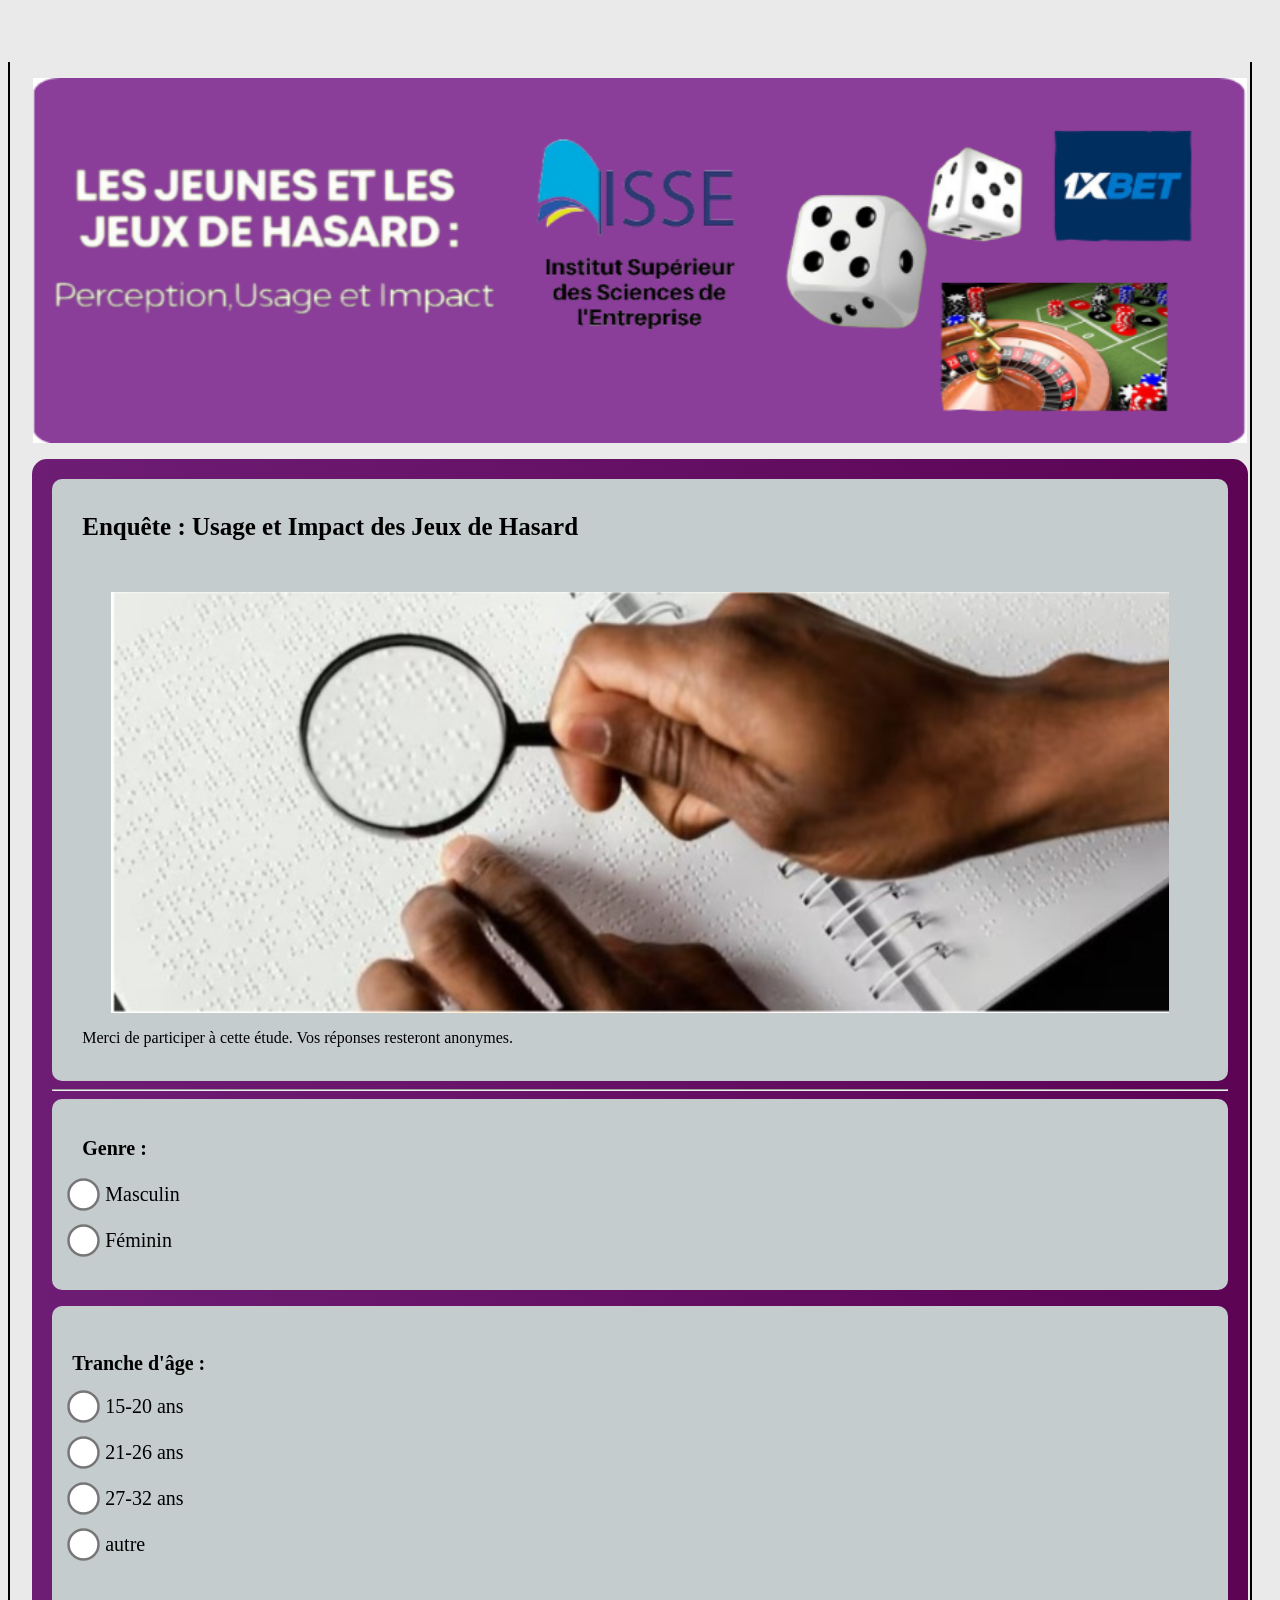
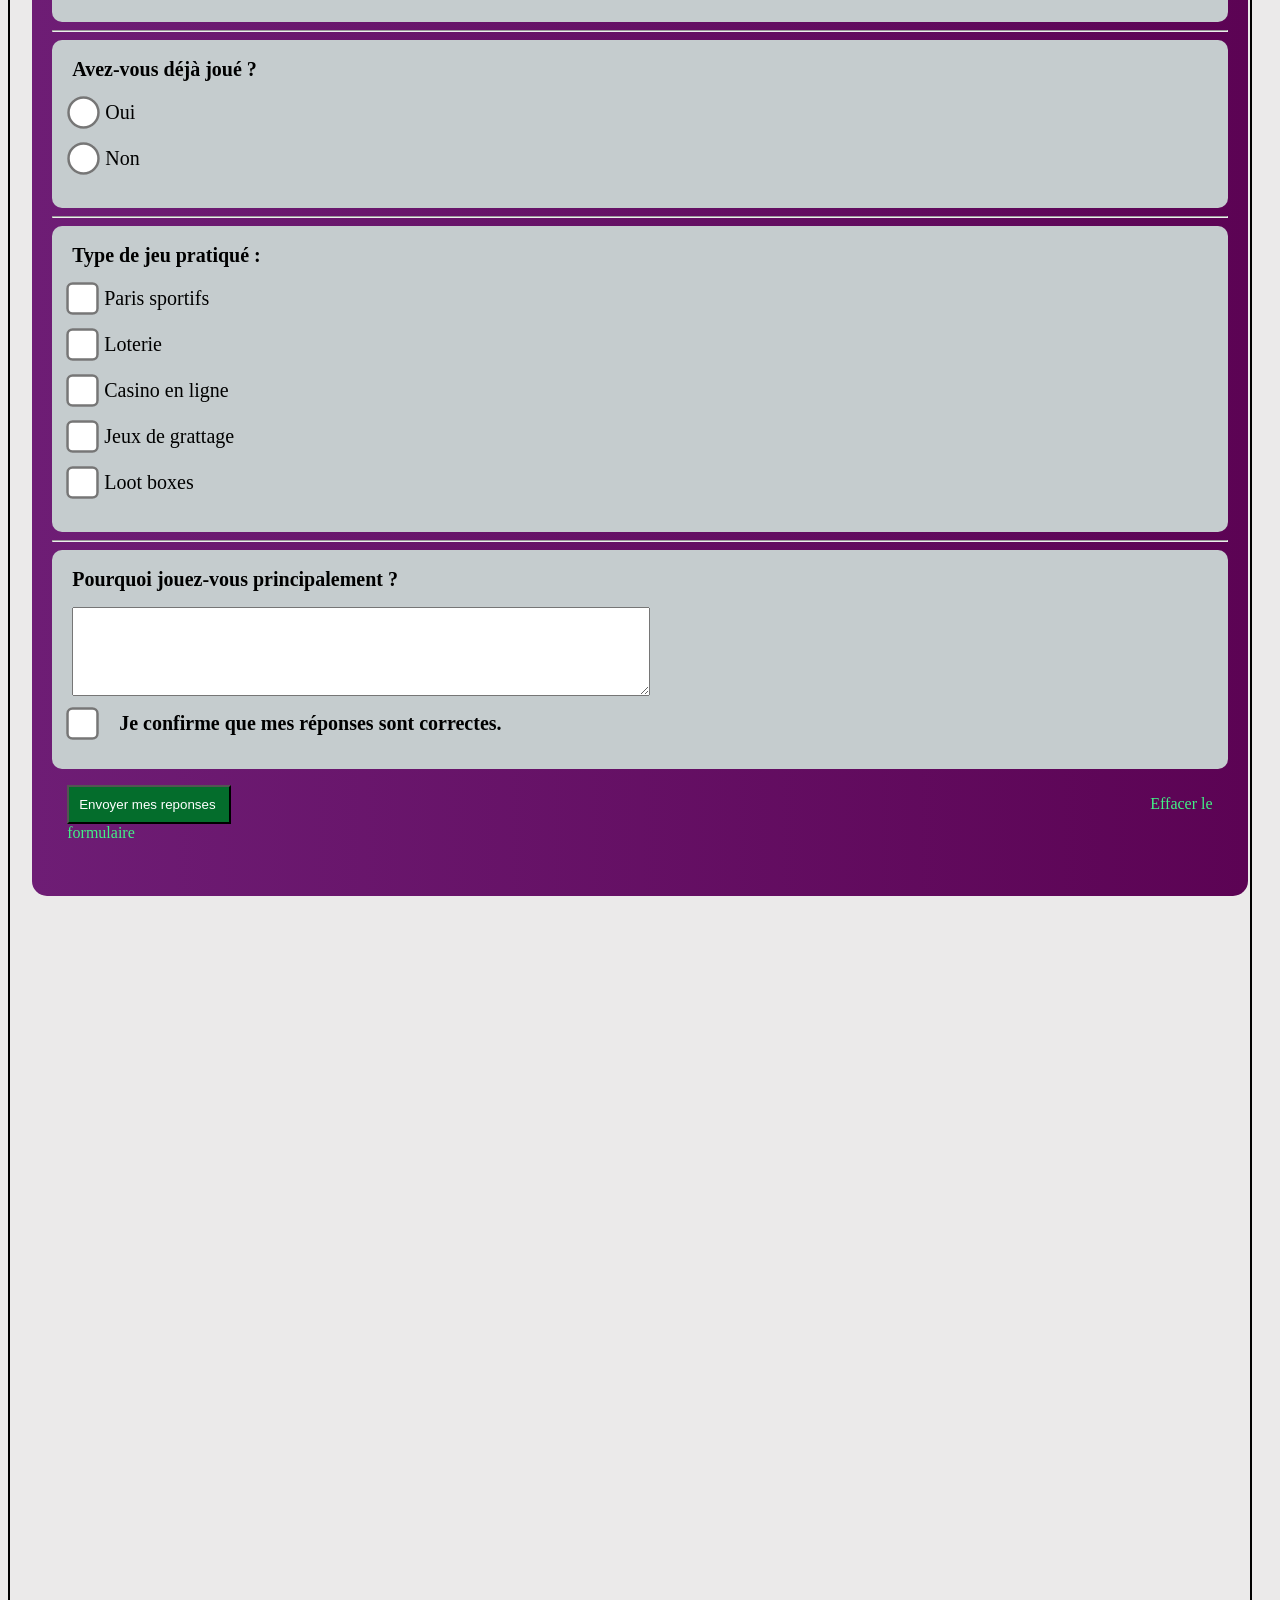
==== index.html @ e62961ef "version 4" ====
<html lang="fr">
<head>
  <link rel="stylesheet" href="style.css"/>
  <meta charset="UTF-8">
  <title>Enquête - Jeux de Hasard et Jeunesse</title>
</head>

<body>
  <br><br> <br>
  <div style="border-left: 2px solid black; height: 510%; float: left; padding-left: 20px;">
  </div>
   <div style="border-left: 2px solid black; height: 510%; float: right; padding-left: 20px;">
  </div>
  

  <p style="text-align: center;">
    <img src="Mise À jour_20260302_111725_0000.png" alt="1" style="width: 96%;">
  </p>
  
  <div style="width: 93%; margin:auto; background: linear-gradient(to right, #6e1d75, #5c0354); padding: 20px; border-radius: 15px;">
    <div style="background-color: #c5ccce;"  class="D">
      <br>
    <h1 style="padding-left: 30px; font-size: 25px;">Enquête : Usage et Impact des Jeux de Hasard</h1> <br>
    <p style="text-align: center;">
    <img src="Screenshot_20260302_102555_Opera Mini.jpg" alt="1" style="width: 90%;">
    </p>
    <p style="padding-left: 30px;">Merci de participer à cette étude. Vos réponses resteront anonymes.</p>
    <br>
    </div>
    <hr>
    <div style="background-color: #c5ccce; border-radius: 10px;">
    <form action="https://formspree.io/f/abcdxyz" method="POST">
      <br>
      <p style="padding-left: 20px; font-family: Verdana; font-size: 20px;"> <b style="padding-left: 10px;"> Genre : </b><br> <br>
      <input type="radio" name="genre" value="Masculin" style="transform: scale(2.5);"> Masculin <br> <br>
      <input type="radio" name="genre" value="Féminin"> Féminin

      </p>
      <br> 
    </div>
      <div style="background-color: #c5ccce; font-family: Verdana; font-size: 20px;" class="D">
        <br> <br> 
      <label> <b style="padding-left: 10px; padding-left: 20px; font-family: Verdana; font-size: 20px;">Tranche d'âge :</b></label><br> 
        <p style="padding-left: 20px; font-family: Verdana; font-size: 20px;">
        <input type="radio" name="age" value="10-14"> 15-20 ans <br> <br>
        <input type="radio" name="age" value="14-17"> 21-26 ans <br> <br>
        <input type="radio" name="age" value="18-19"> 27-32 ans<br> <br>
       
        <input type="radio" name="age" value="30++"> autre
        </p>
      <br><br>
      </div> 
      <hr>
       <div style="background-color: #c5ccce;"  class="D"> <br>
      <label> <b style="padding-left: 10px; padding-left: 20px; font-family: Verdana; font-size: 20px;">Avez-vous déjà joué ?</b></label><br>
      <p style="padding-left: 20px; font-family: Verdana; font-size: 20px;">
      <input type="radio" name="joue" value="Oui"> Oui<br> <br>
      <input type="radio" name="joue" value="Non"> Non
      </p>
      <br>
      </div>
      <hr>
      <div style="background-color: #c5ccce;"  class="D">
      <br>
      <label><b style="padding-left: 10px; padding-left: 20px; font-family: Verdana; font-size: 20px;">Type de jeu pratiqué :</b></label><br>
      <p style="padding-left: 20px; font-family: Verdana; font-size: 20px;">
      <input type="checkbox" name="type[]" value="Paris sportifs"> Paris sportifs<br> <br>
      <input type="checkbox" name="type[]" value="Loterie"> Loterie<br> <br>
      <input type="checkbox" name="type[]" value="Casino en ligne"> Casino en ligne<br> <br>
      <input type="checkbox" name="type[]" value="Jeux de grattage"> Jeux de grattage<br> <br>
      <input type="checkbox" name="type[]" value="Loot boxes"> Loot boxes<br>
      </p>
      <br>
      </div>
      <hr>
      <div style="background-color: #c5ccce;"  class="D"> <br>
      <label> <b style="padding-left: 10px; padding-left: 20px; font-family: Verdana; font-size: 20px;">Pourquoi jouez-vous principalement ?</b></label><br> 
      <p style="padding-left: 20px;">
      <textarea name="motivation" style="width: 50%; height: 10%; "></textarea>
      </p>
       <p style="padding-left: 20px;">
      <input type="checkbox" name="validation" required><b style=" padding-left: 20px; font-family: Verdana; font-size: 20px;">Je confirme que mes réponses sont correctes.</b>
      </p>
      <br>
      </div>
      <p style="padding-left: 15px;">
      <input type="submit" value="Envoyer mes reponses " style="transform: scale(1); padding: 10px; color: white; background-color: rgb(4, 109, 44);">
      <span style="padding-left: 905px; color: rgb(66, 241, 134);"> Effacer le formulaire</span>
      </p>
      <br> 
      
    </form>
  </div> <br> <br>
</body>
</html>
---- style.css ----
body{
    background-color: rgb(235, 234, 234);
}

.IP1{
    color:  #eb6b6b;
    cursor: pointer;
    font-family: verdana;

}


.D{
    border-radius: 10px;
}

input{
    transform: scale(2.5);
    margin-right: 10px;
}
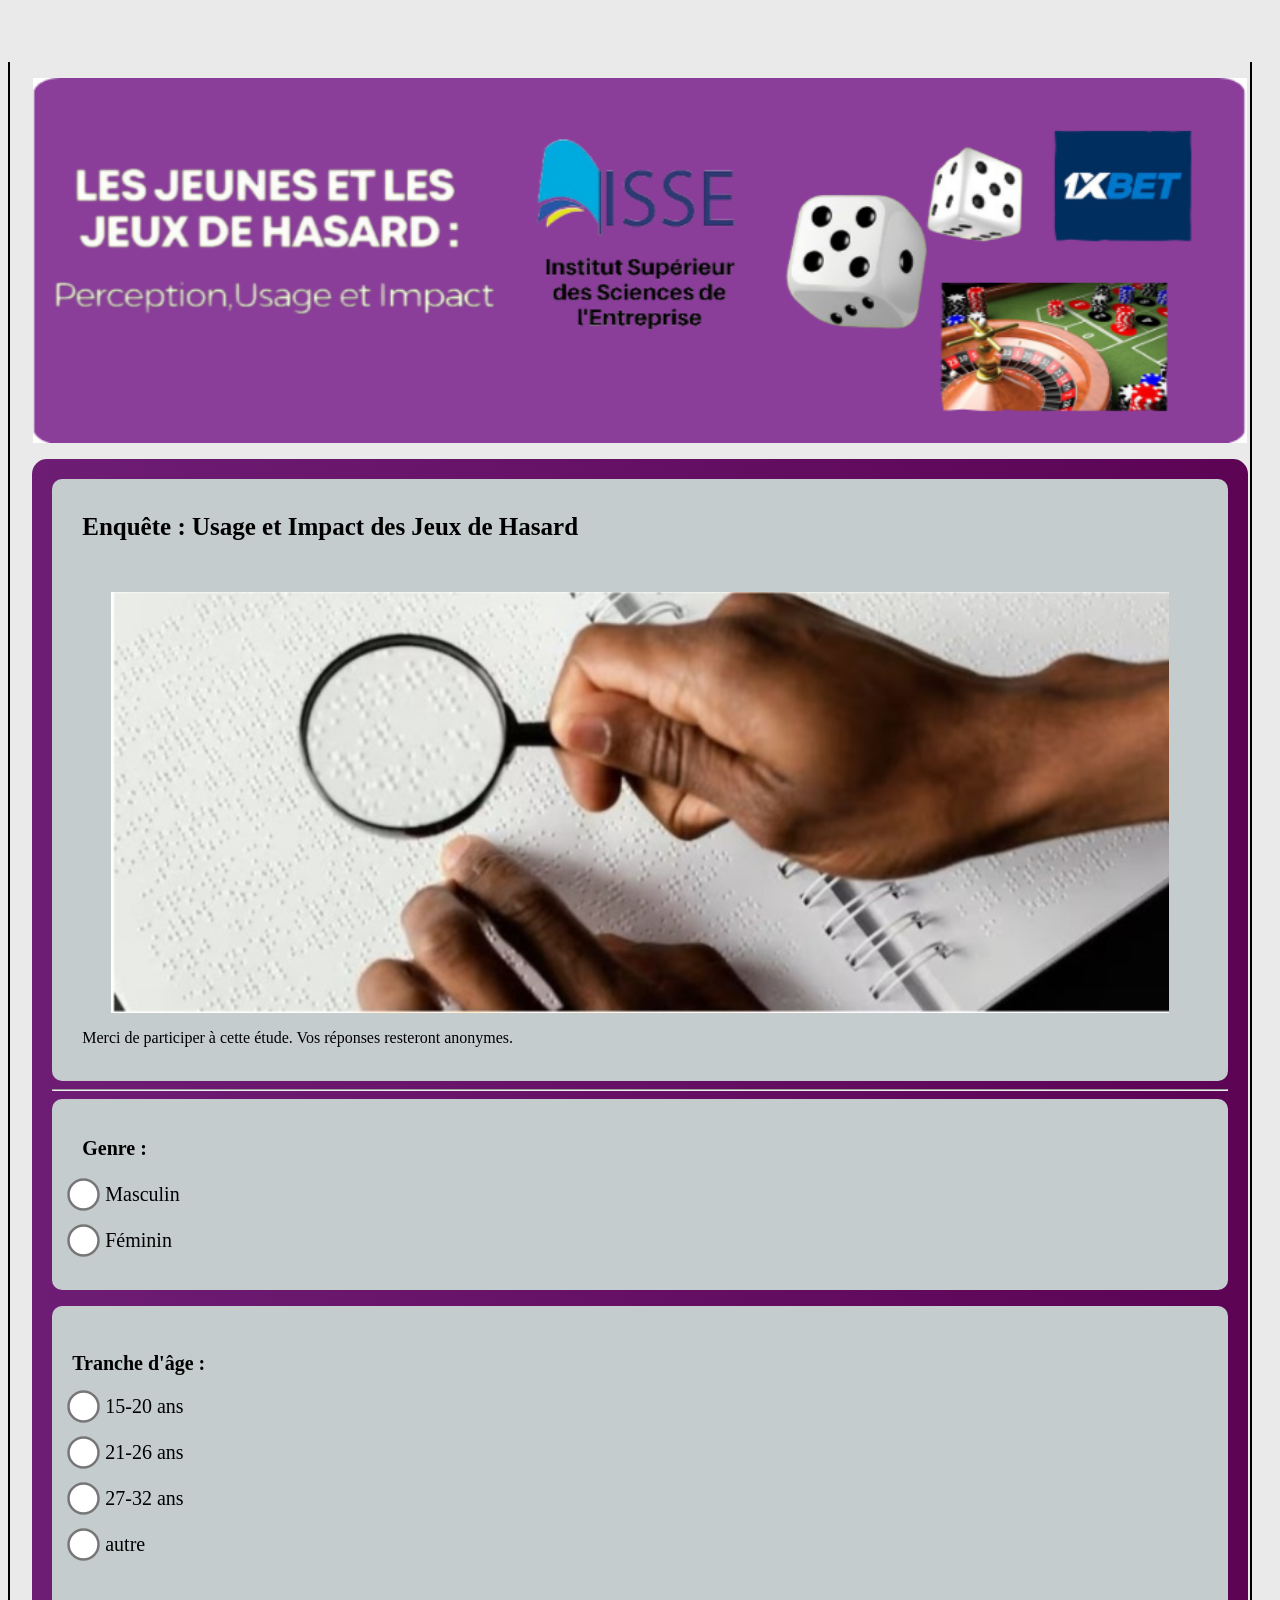
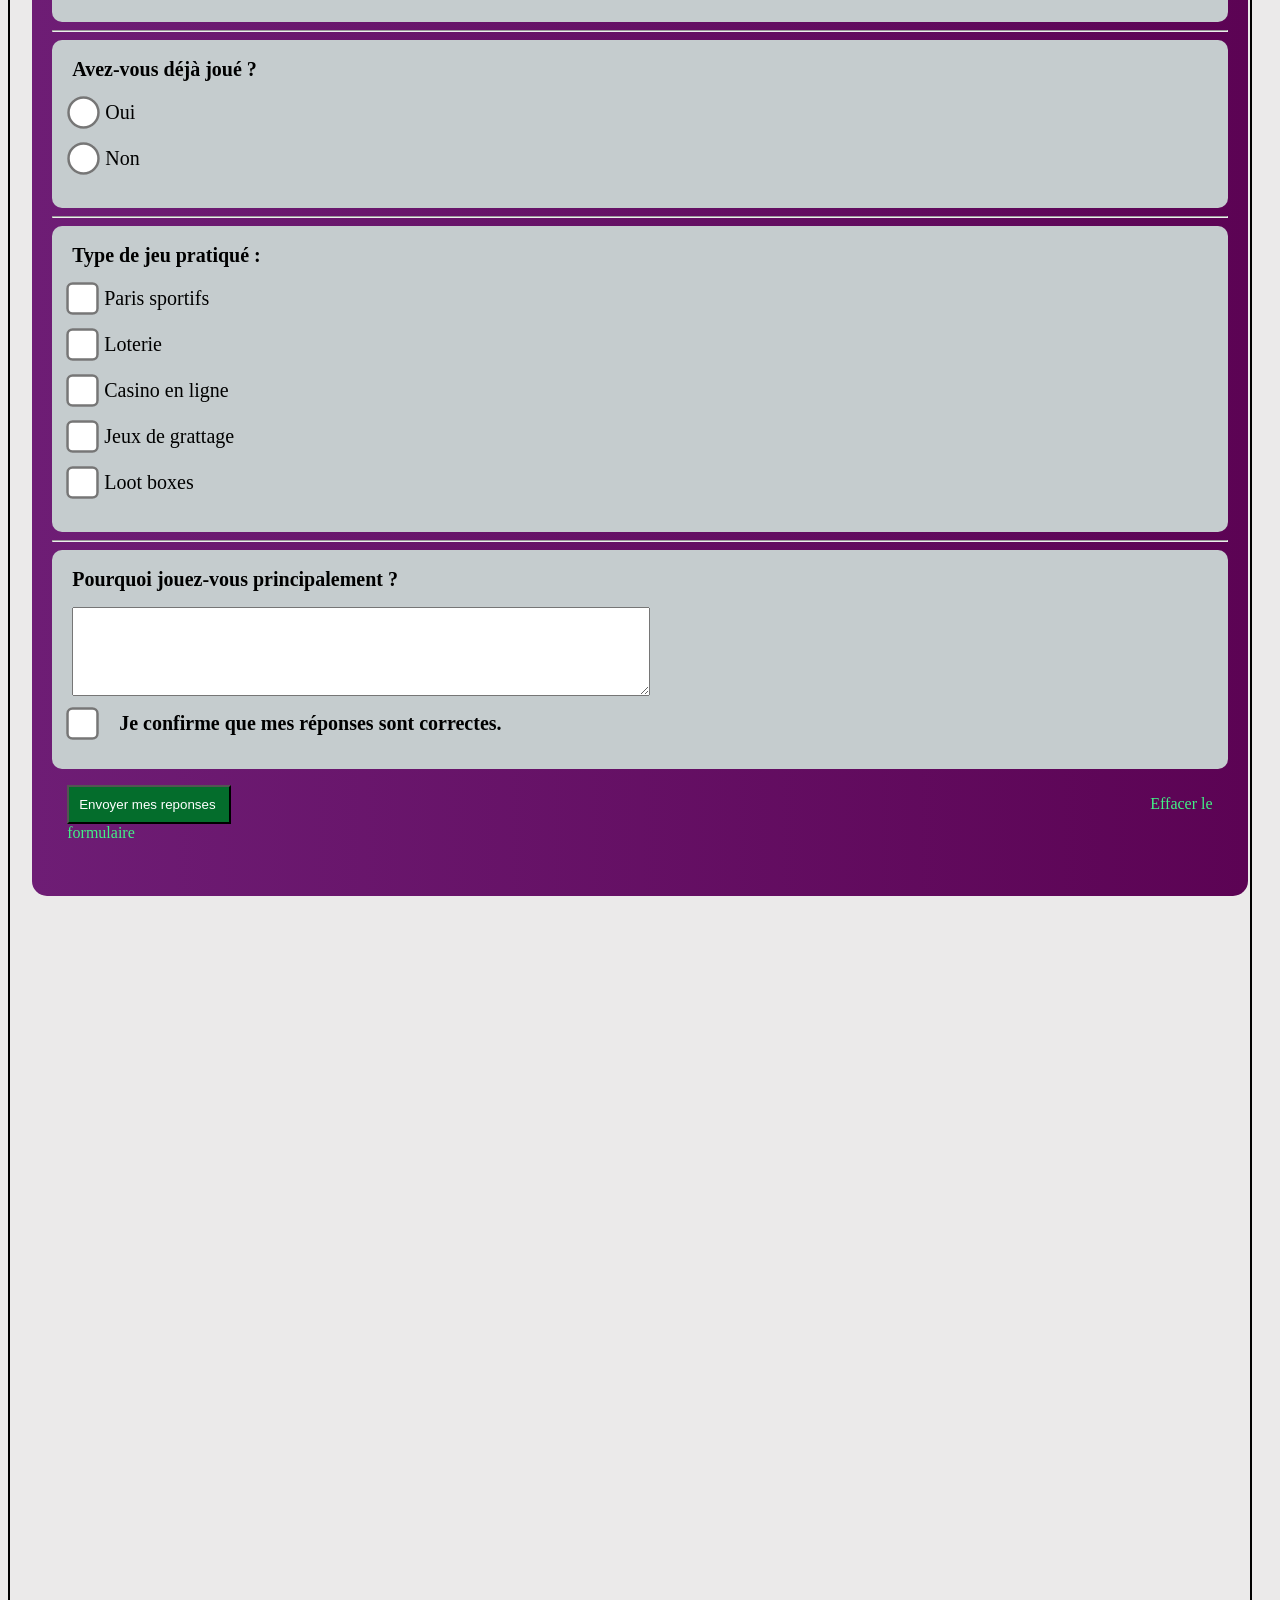
==== commit 3d2d719a: "version 5" ====
--- a/index.html
+++ b/index.html
@@ -7,9 +7,9 @@
 
 <body>
   <br><br> <br>
-  <div style="border-left: 2px solid black; height: 510%; float: left; padding-left: 20px;">
+  <div style="border-left: 2px solid black; height: 430%; float: left; padding-left: 20px;">
   </div>
-   <div style="border-left: 2px solid black; height: 510%; float: right; padding-left: 20px;">
+   <div style="border-left: 2px solid black; height: 430%; float: right; padding-left: 20px;">
   </div>
   
 
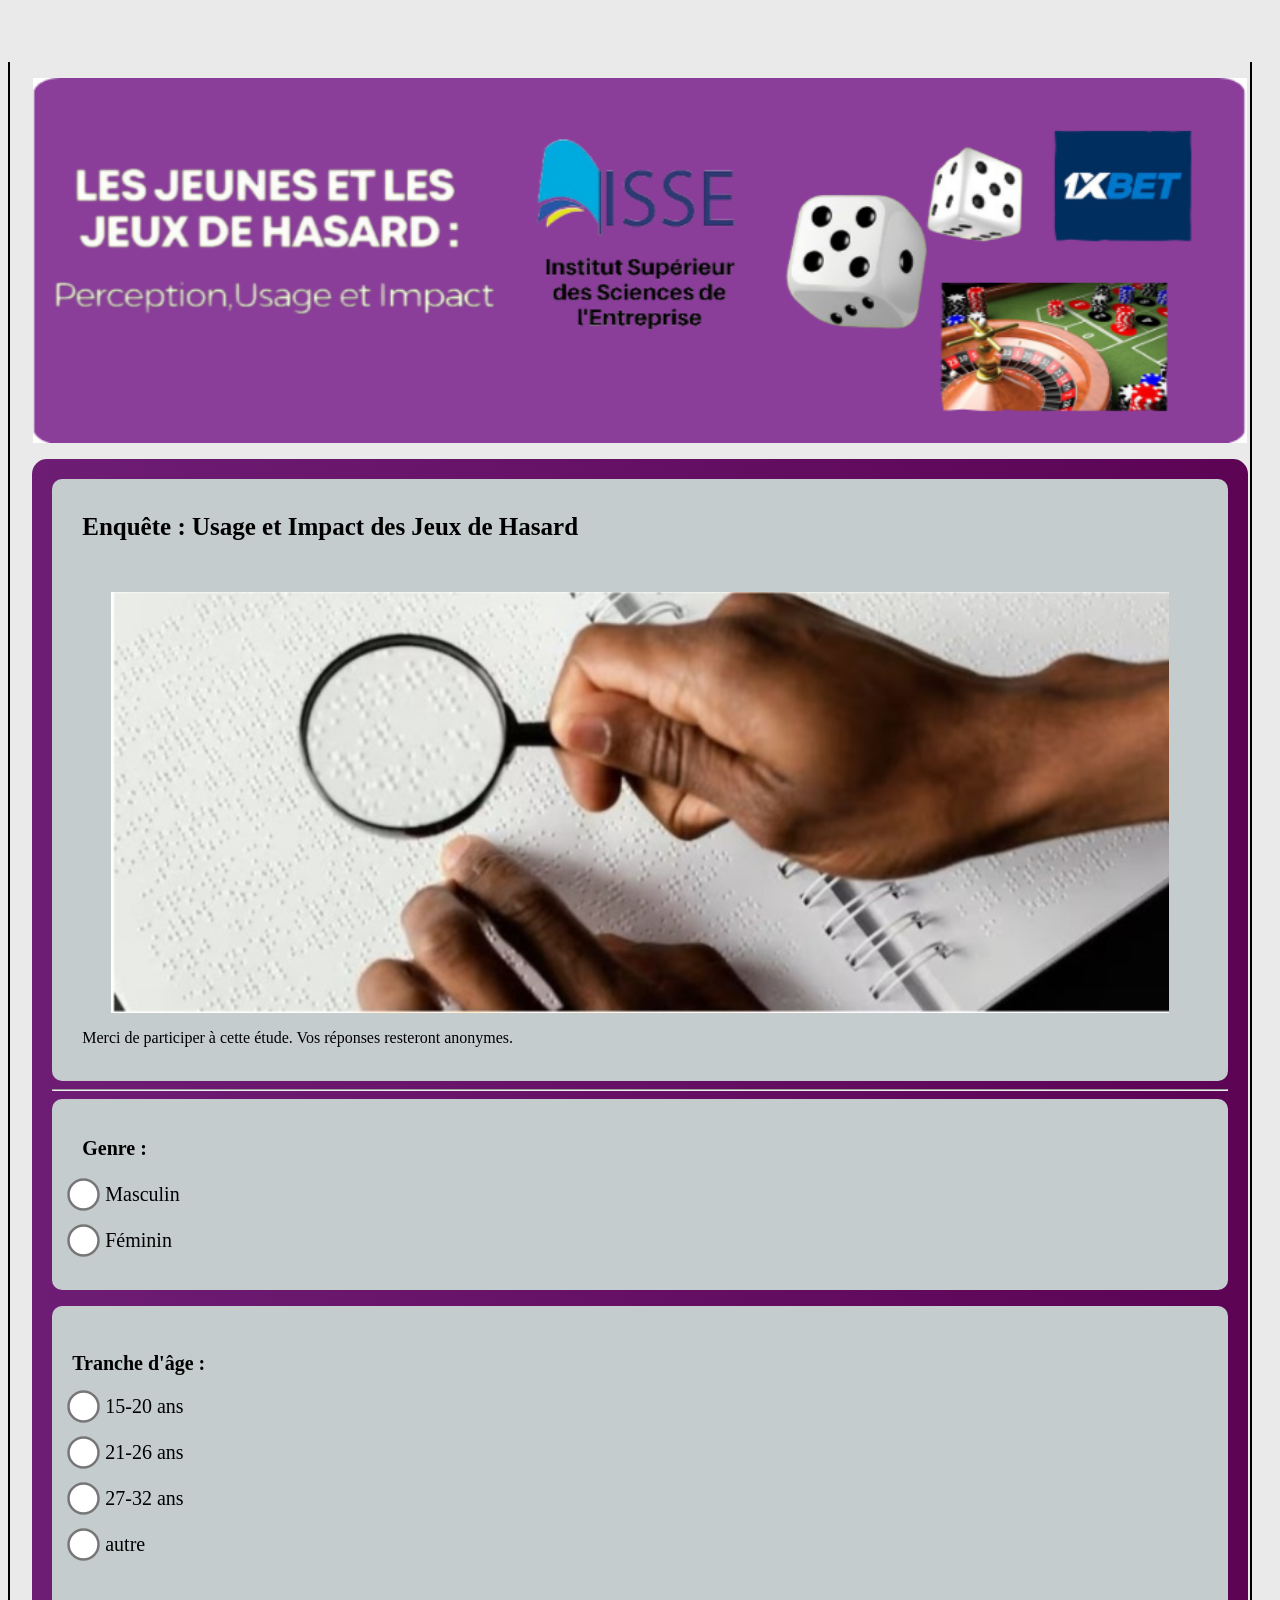
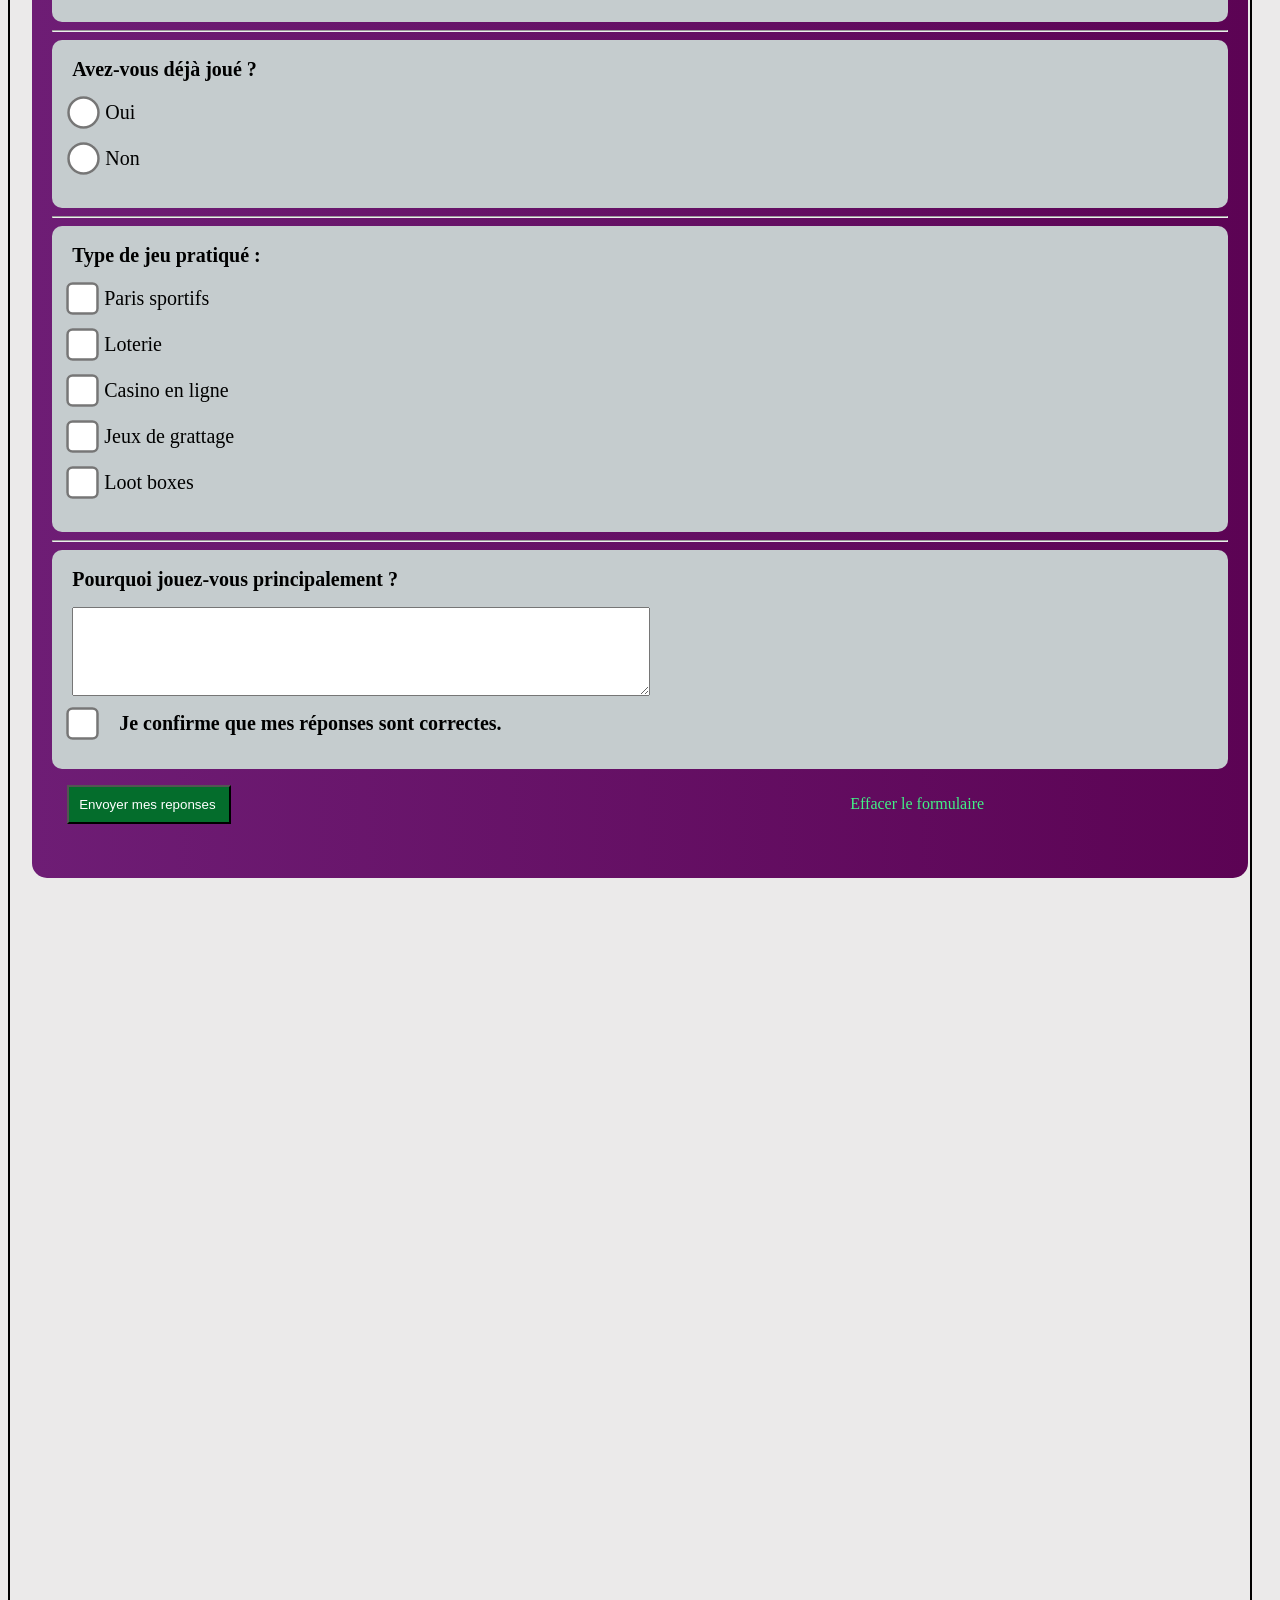
==== commit 74e9e36d: "version6" ====
--- a/index.html
+++ b/index.html
@@ -85,7 +85,7 @@
       </div>
       <p style="padding-left: 15px;">
       <input type="submit" value="Envoyer mes reponses " style="transform: scale(1); padding: 10px; color: white; background-color: rgb(4, 109, 44);">
-      <span style="padding-left: 905px; color: rgb(66, 241, 134);"> Effacer le formulaire</span>
+      <span style="padding-left: 605px; color: rgb(66, 241, 134);"> Effacer le formulaire</span>
       </p>
       <br> 
       
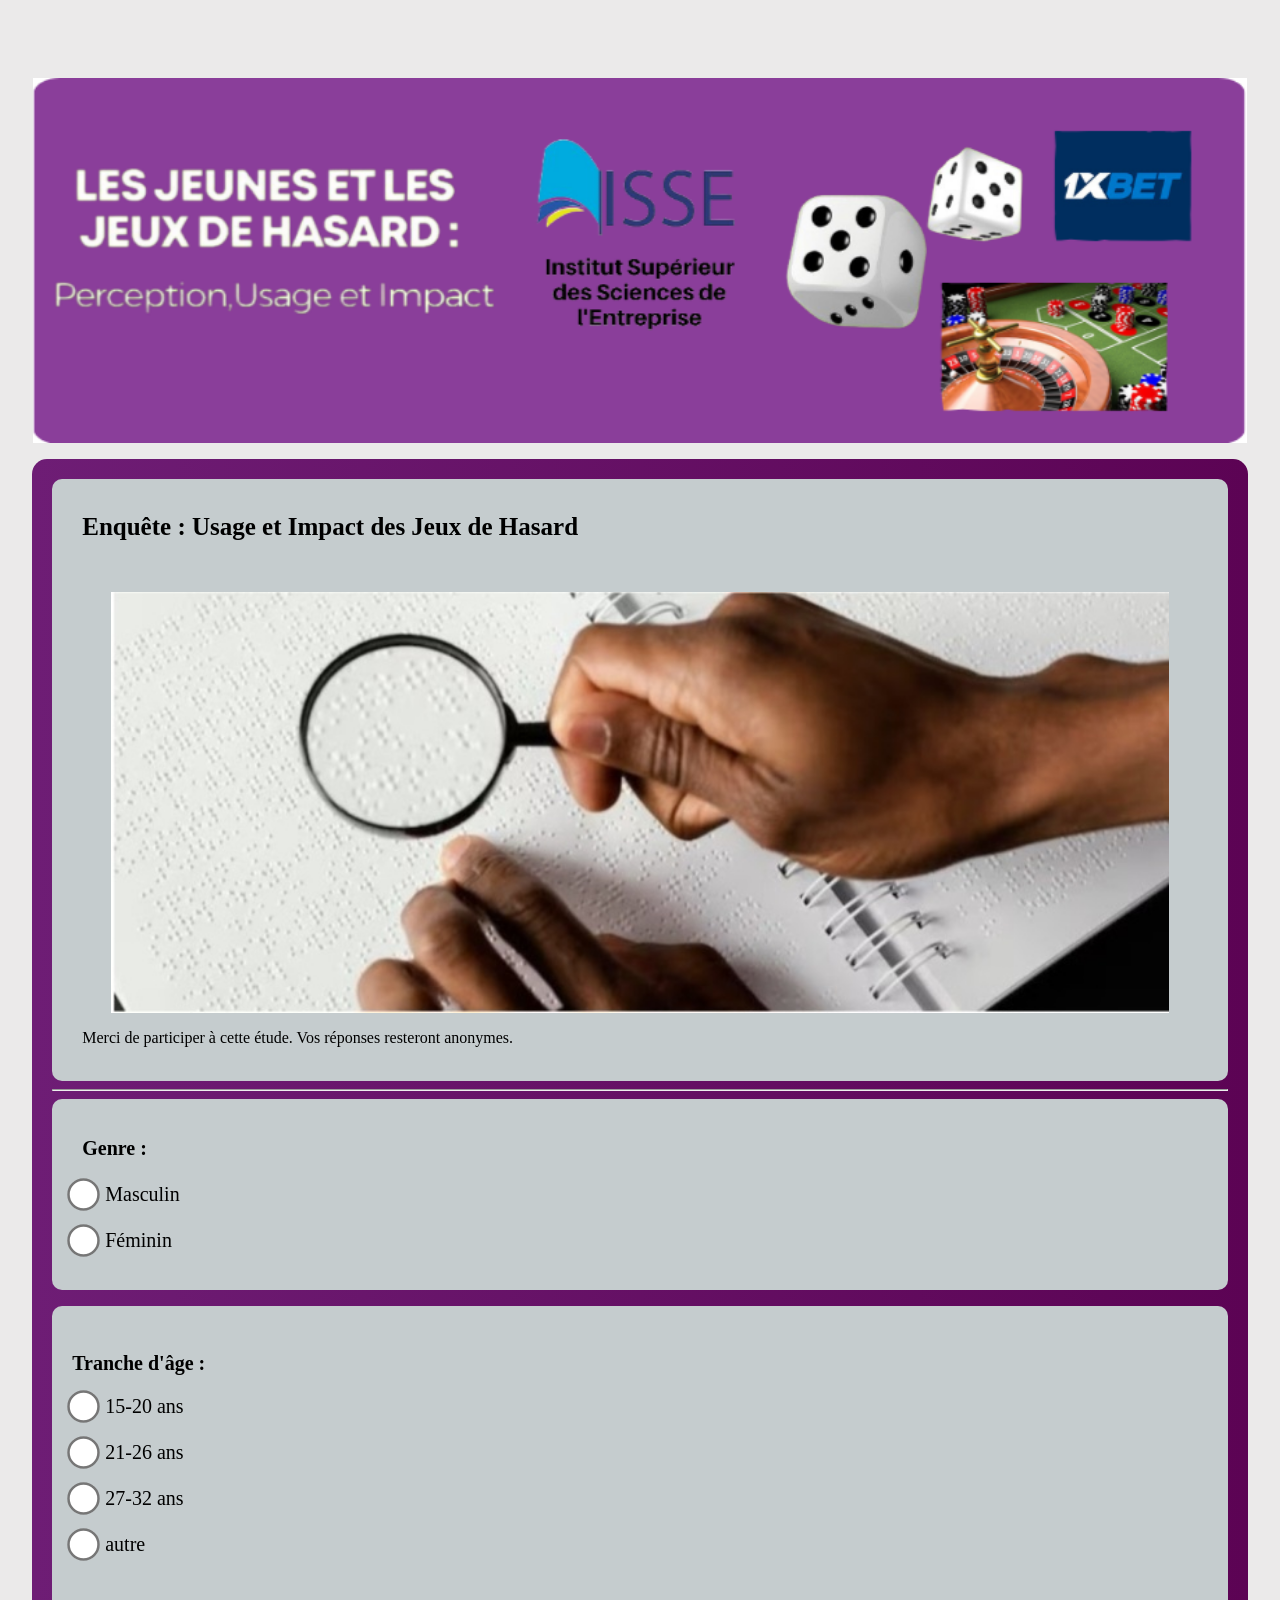
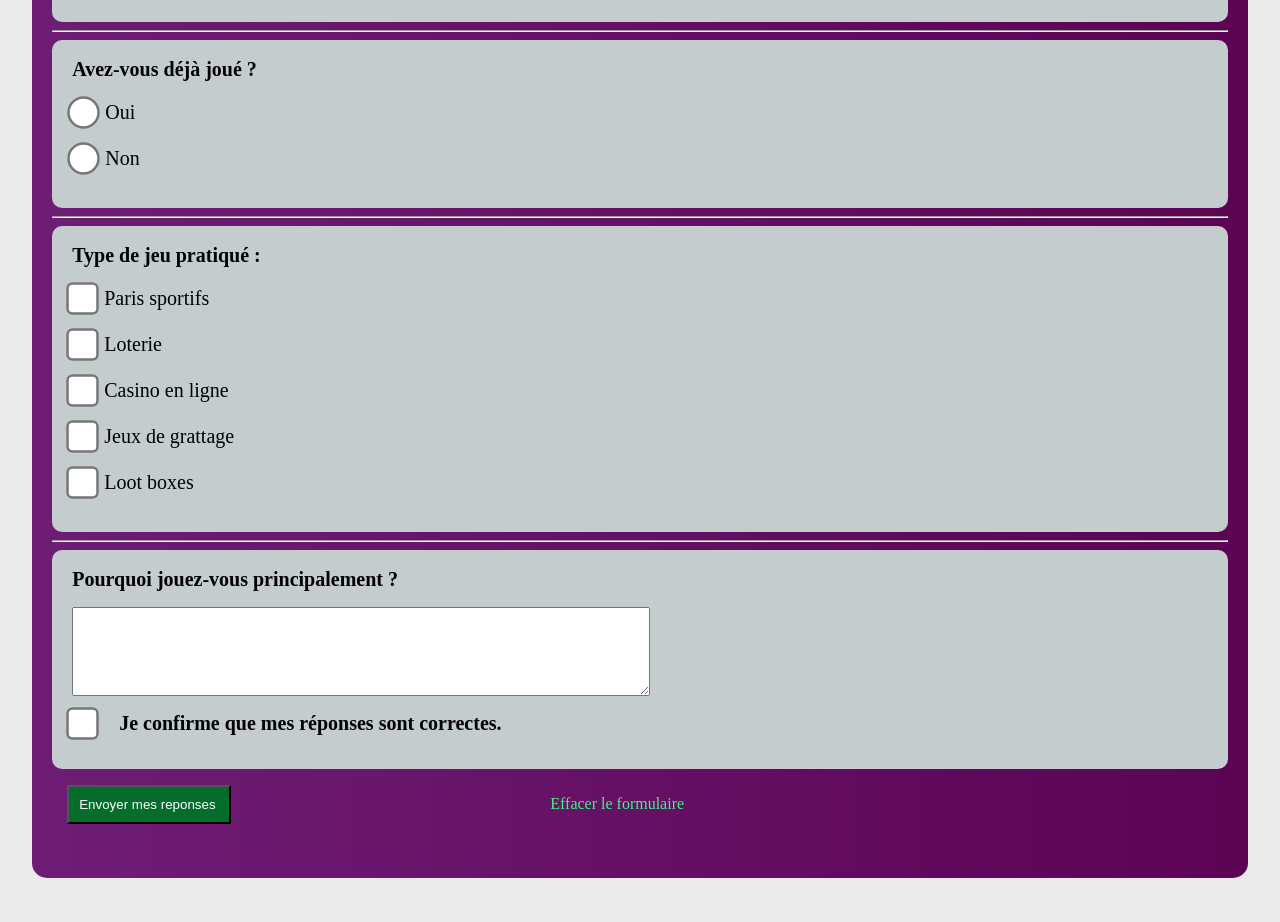
==== commit eaf8fd0f: "version7" ====
--- a/index.html
+++ b/index.html
@@ -7,11 +7,6 @@
 
 <body>
   <br><br> <br>
-  <div style="border-left: 2px solid black; height: 430%; float: left; padding-left: 20px;">
-  </div>
-   <div style="border-left: 2px solid black; height: 430%; float: right; padding-left: 20px;">
-  </div>
-  
 
   <p style="text-align: center;">
     <img src="Mise À jour_20260302_111725_0000.png" alt="1" style="width: 96%;">
@@ -85,7 +80,7 @@
       </div>
       <p style="padding-left: 15px;">
       <input type="submit" value="Envoyer mes reponses " style="transform: scale(1); padding: 10px; color: white; background-color: rgb(4, 109, 44);">
-      <span style="padding-left: 605px; color: rgb(66, 241, 134);"> Effacer le formulaire</span>
+      <span style="padding-left: 305px; color: rgb(66, 241, 134);"> Effacer le formulaire</span>
       </p>
       <br> 
       
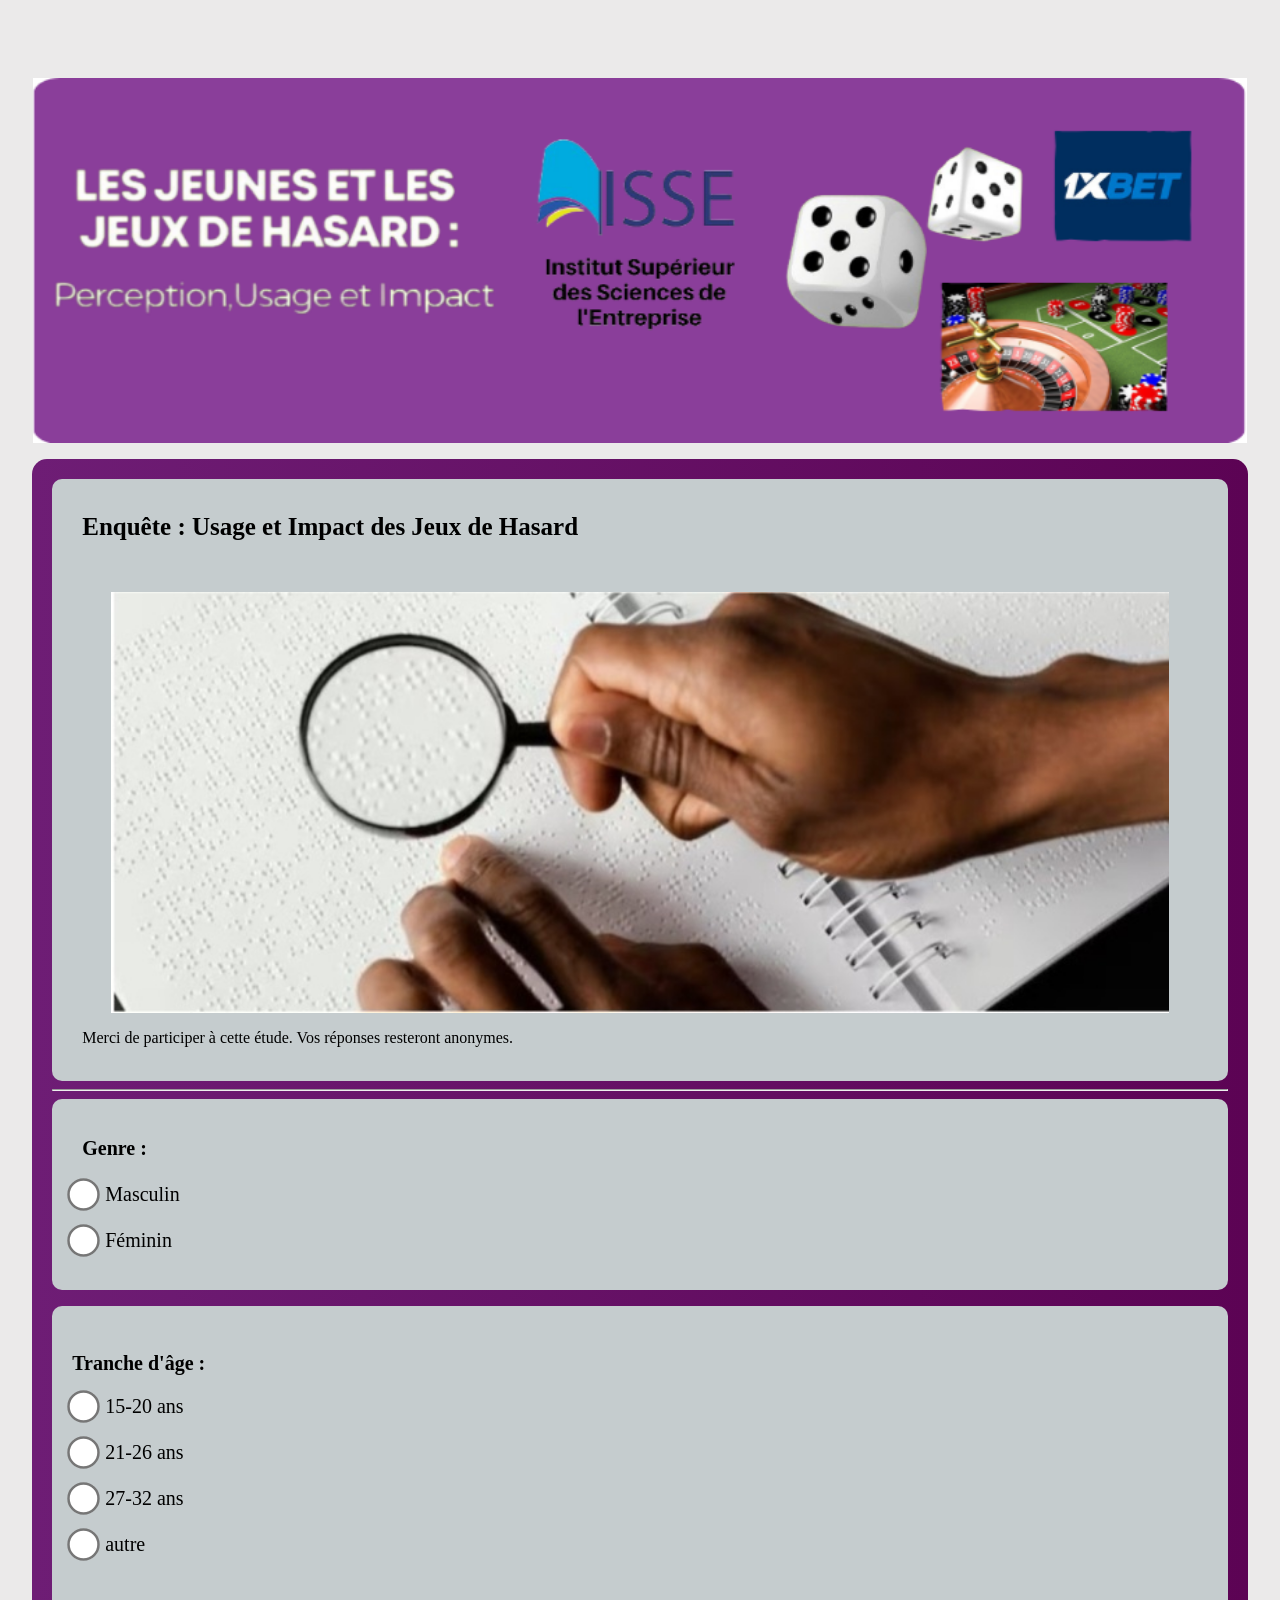
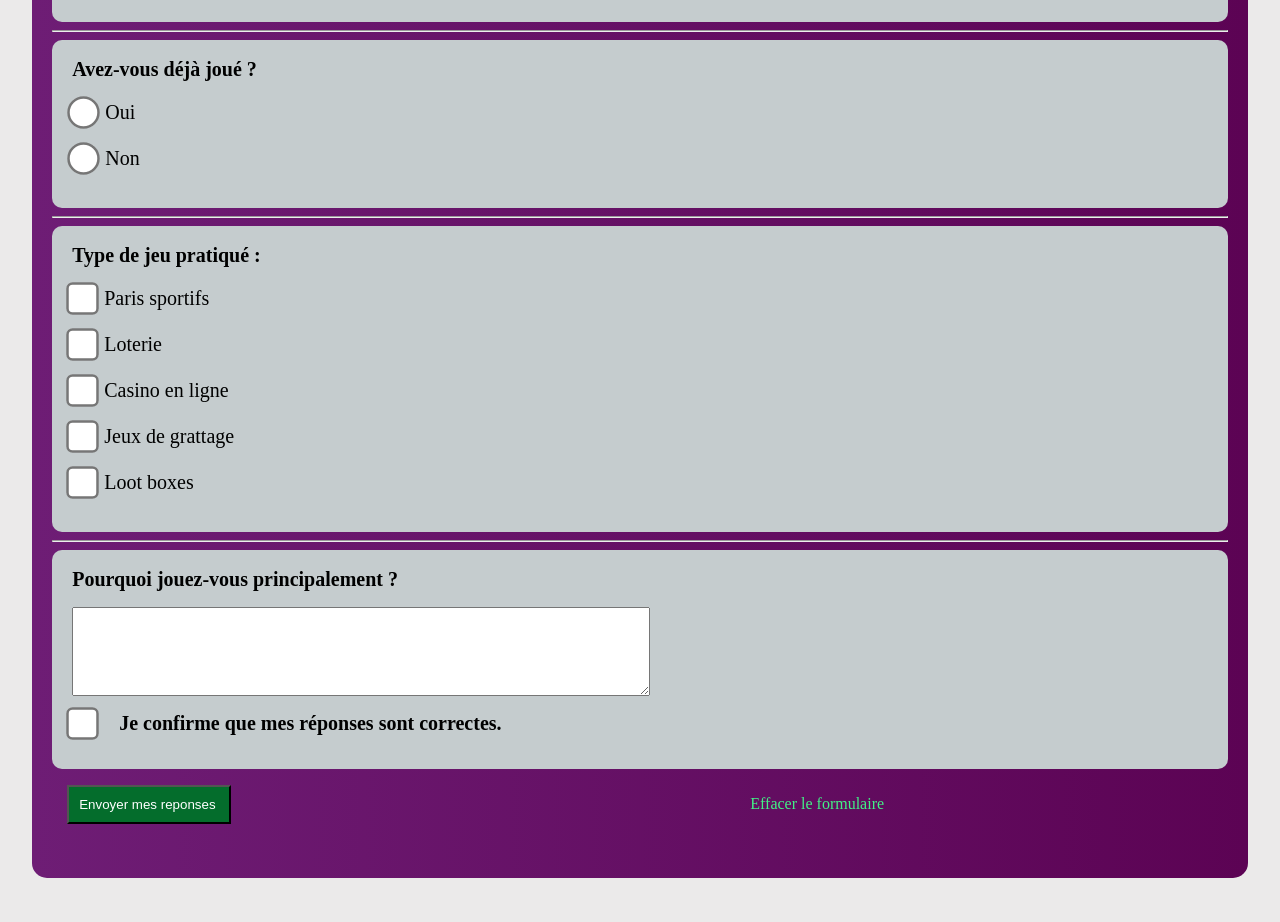
==== commit 745a5775: "version9" ====
--- a/index.html
+++ b/index.html
@@ -80,7 +80,7 @@
       </div>
       <p style="padding-left: 15px;">
       <input type="submit" value="Envoyer mes reponses " style="transform: scale(1); padding: 10px; color: white; background-color: rgb(4, 109, 44);">
-      <span style="padding-left: 305px; color: rgb(66, 241, 134);"> Effacer le formulaire</span>
+      <span style="padding-left: 505px; color: rgb(66, 241, 134);"> Effacer le formulaire</span>
       </p>
       <br> 
       
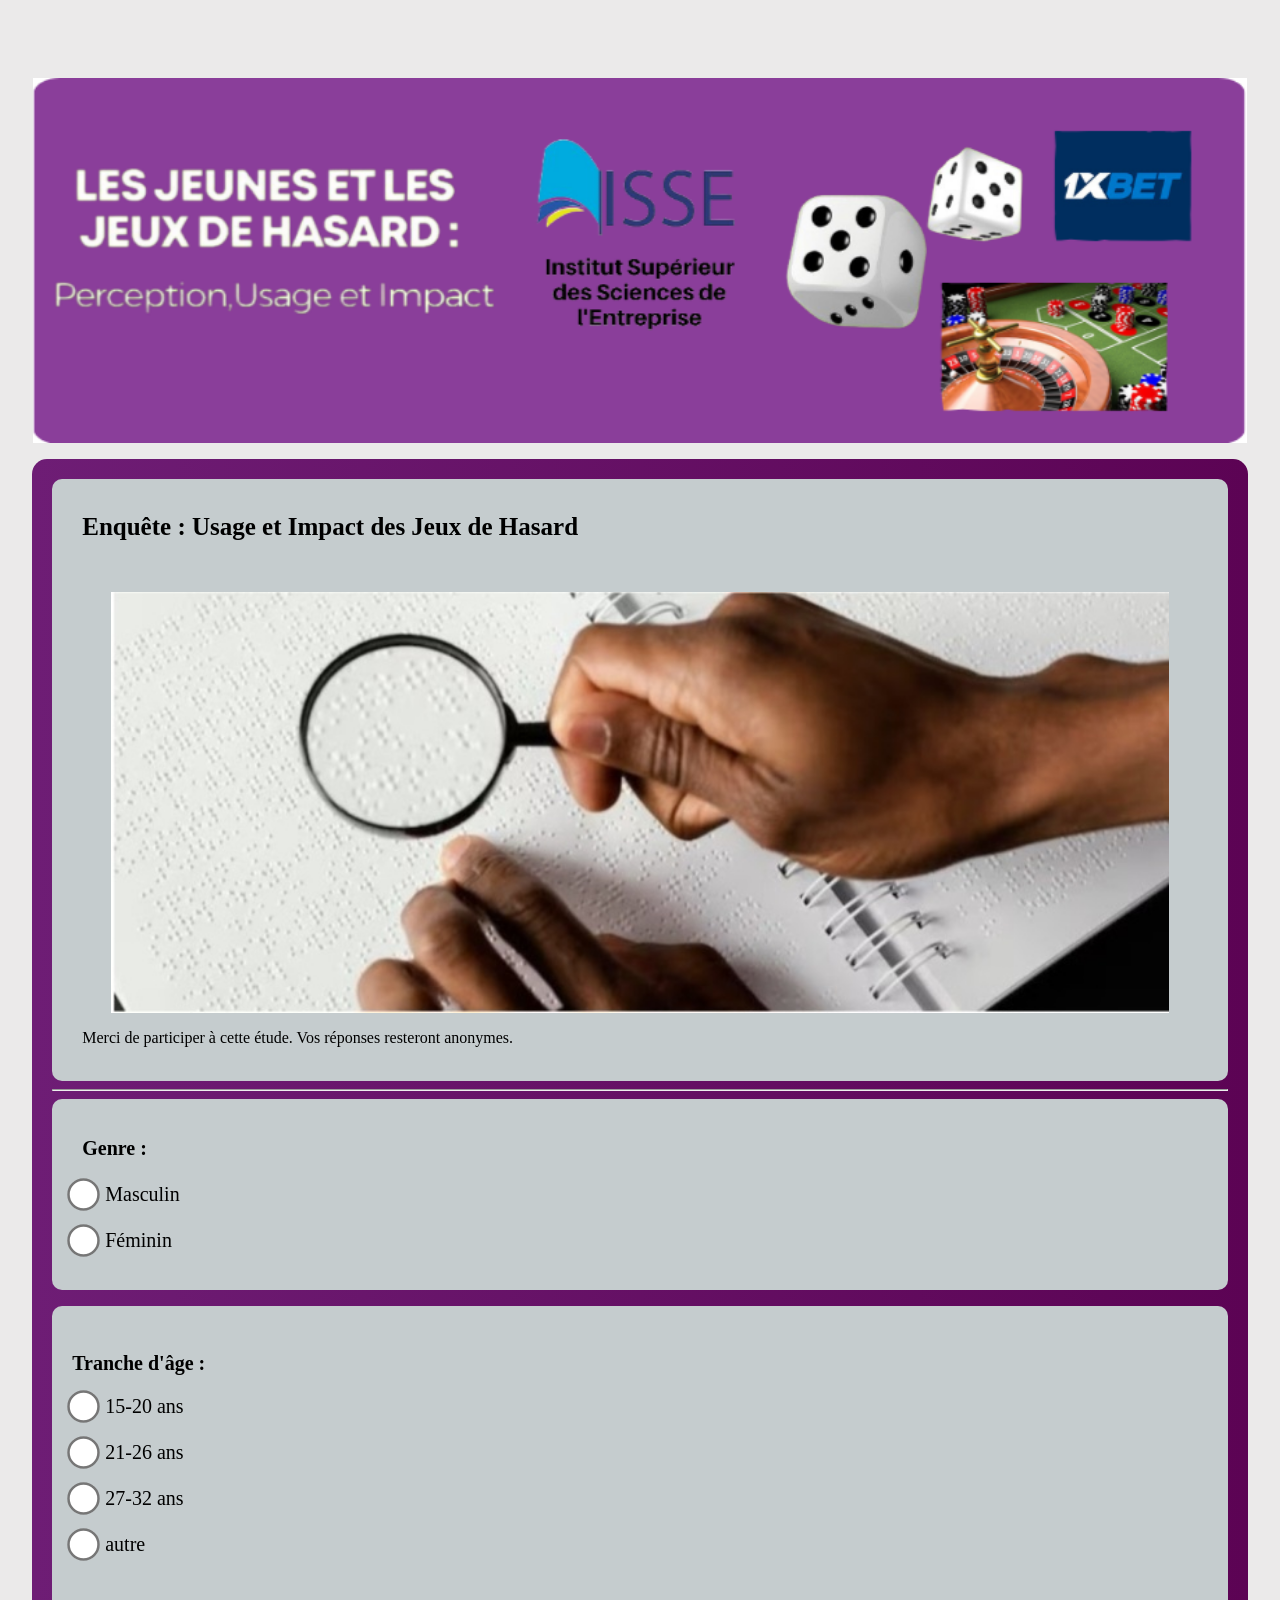
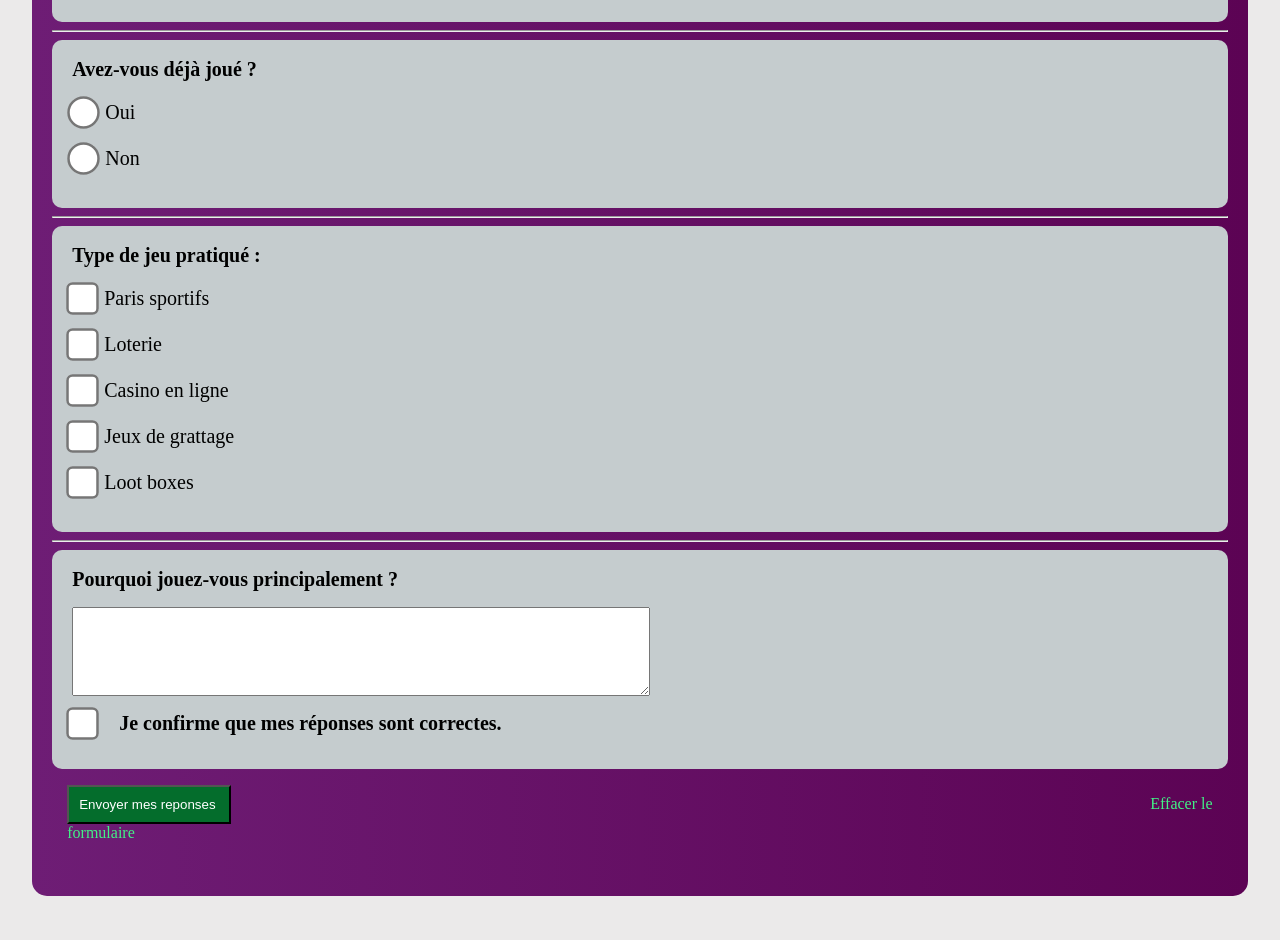
==== commit 4657cfcb: "V10" ====
--- a/index.html
+++ b/index.html
@@ -80,7 +80,7 @@
       </div>
       <p style="padding-left: 15px;">
       <input type="submit" value="Envoyer mes reponses " style="transform: scale(1); padding: 10px; color: white; background-color: rgb(4, 109, 44);">
-      <span style="padding-left: 505px; color: rgb(66, 241, 134);"> Effacer le formulaire</span>
+      <span style="padding-left: 905px; color: rgb(66, 241, 134);"> Effacer le formulaire</span>
       </p>
       <br> 
       
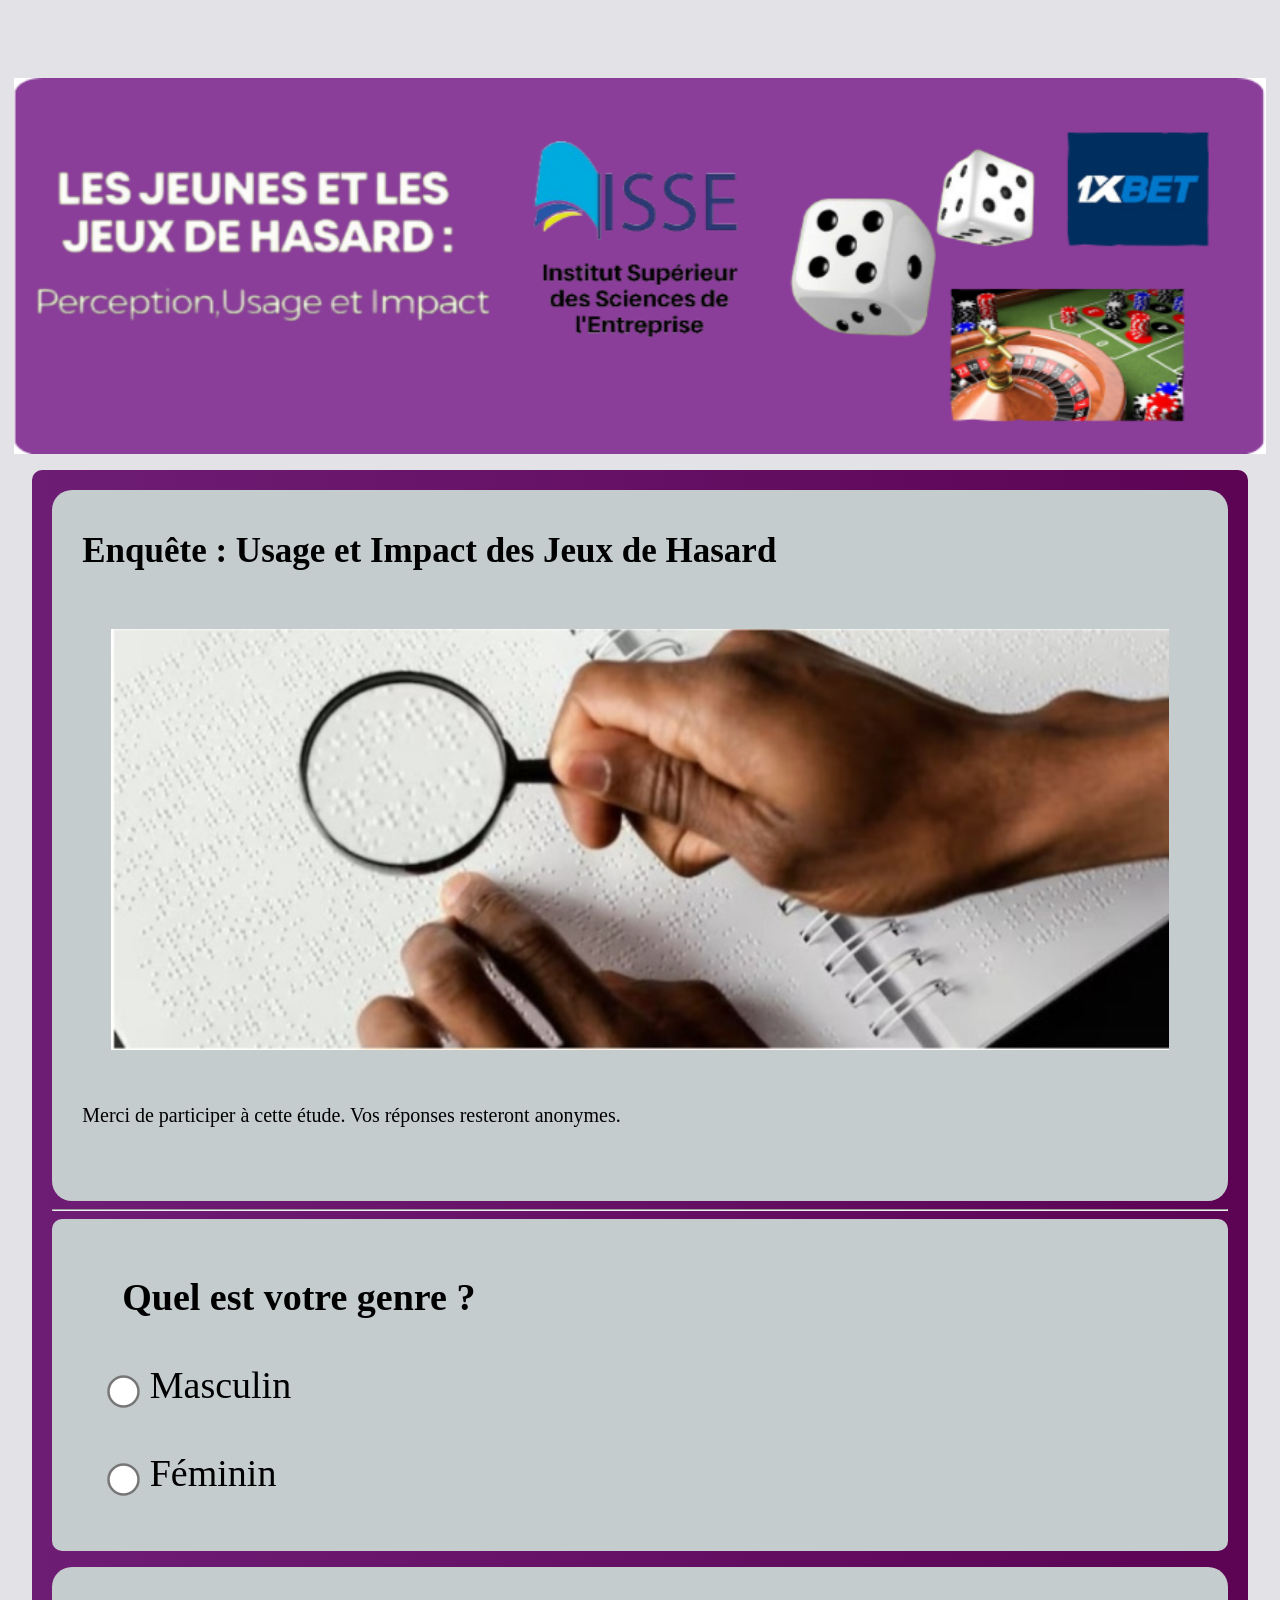
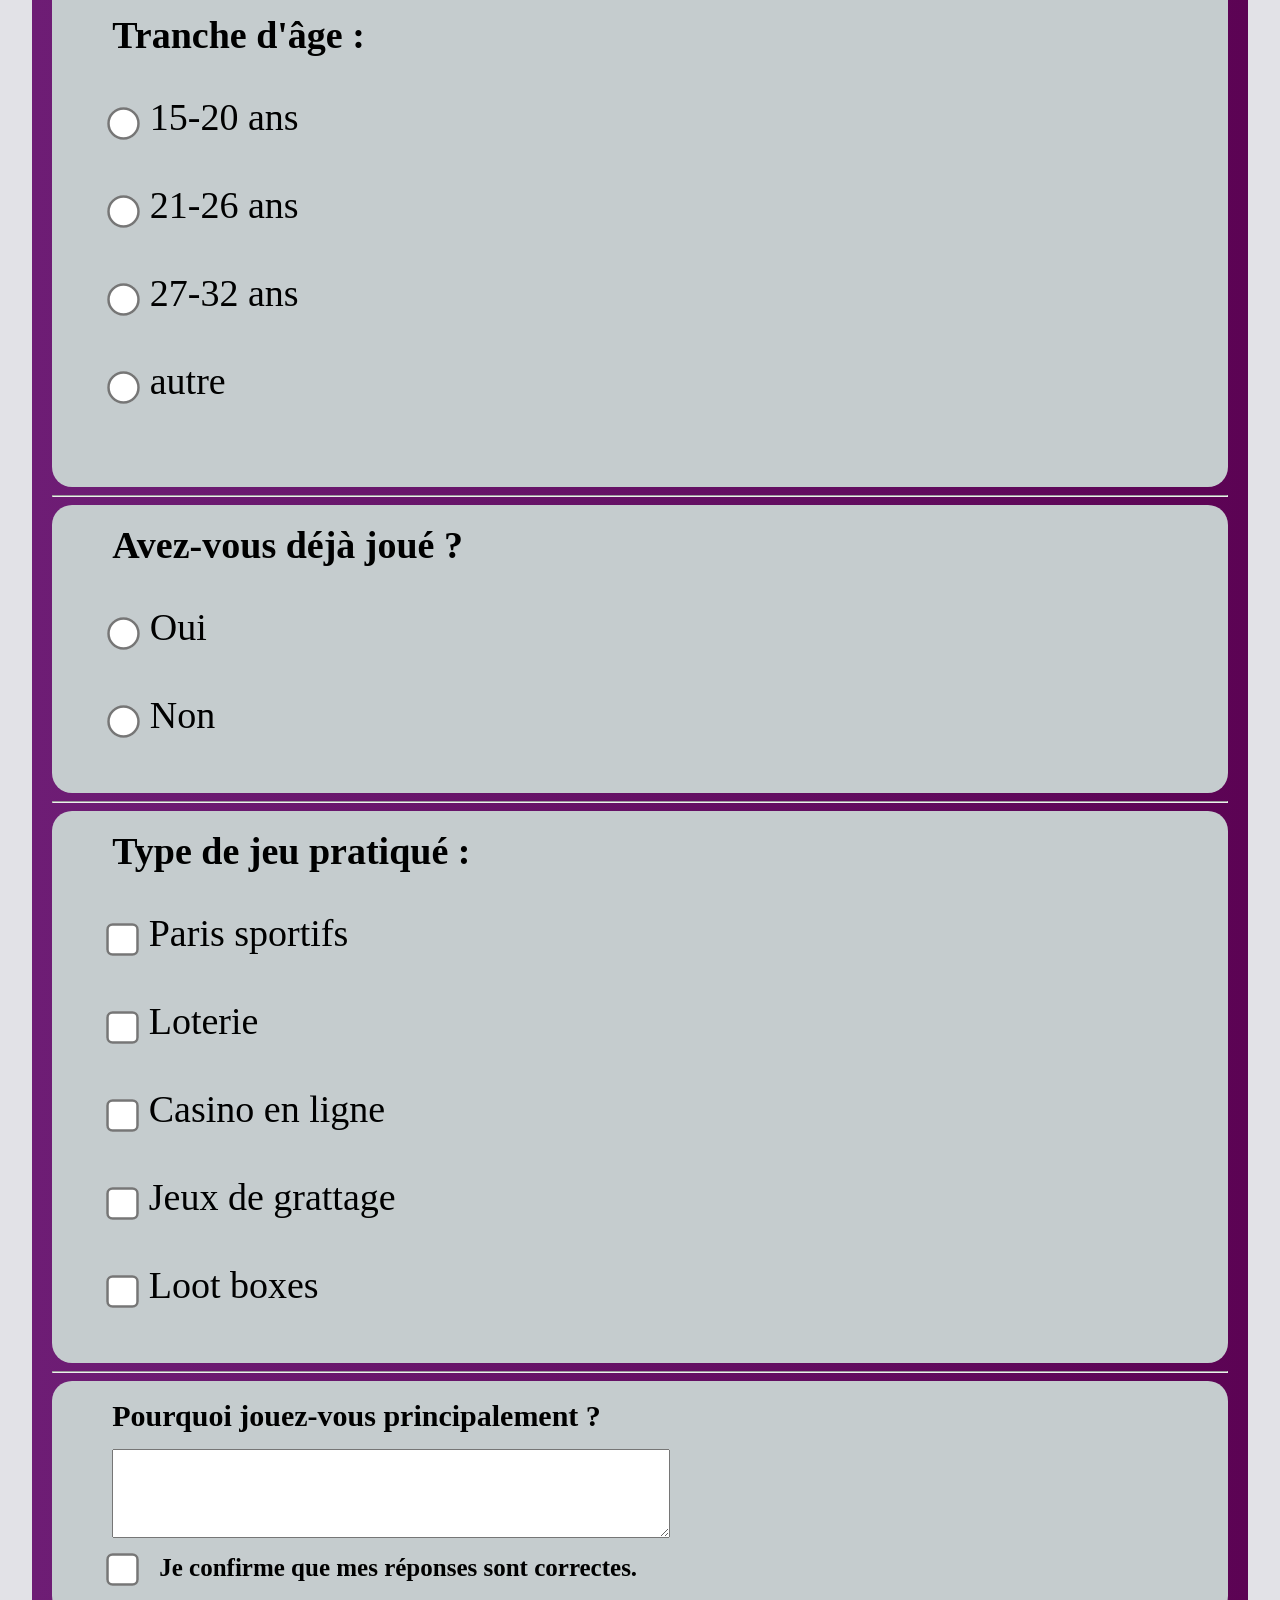
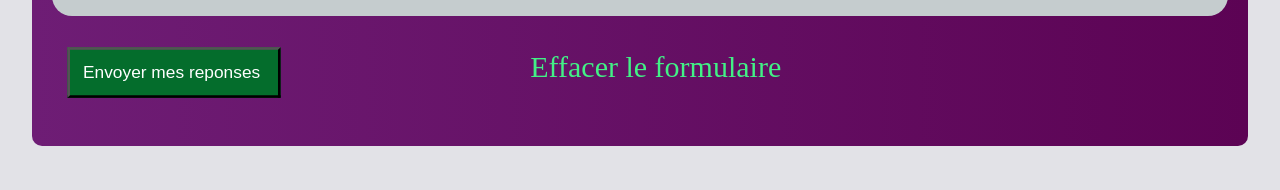
==== commit 51e7b4c5: "version13" ====
--- a/index.html
+++ b/index.html
@@ -9,24 +9,27 @@
   <br><br> <br>
 
   <p style="text-align: center;">
-    <img src="Mise À jour_20260302_111725_0000.png" alt="1" style="width: 96%;">
+    <img src="Mise À jour_20260302_111725_0000.png" alt="1" style="width: 99%;">
   </p>
   
-  <div style="width: 93%; margin:auto; background: linear-gradient(to right, #6e1d75, #5c0354); padding: 20px; border-radius: 15px;">
+  <div style="width: 93%; margin:auto; background: linear-gradient(to right, #6e1d75, #5c0354); padding: 20px; border-radius: 10px;">
     <div style="background-color: #c5ccce;"  class="D">
       <br>
-    <h1 style="padding-left: 30px; font-size: 25px;">Enquête : Usage et Impact des Jeux de Hasard</h1> <br>
+    <h1 style="padding-left: 30px; font-size: 35px;">Enquête : Usage et Impact des Jeux de Hasard</h1> <br>
     <p style="text-align: center;">
     <img src="Screenshot_20260302_102555_Opera Mini.jpg" alt="1" style="width: 90%;">
     </p>
-    <p style="padding-left: 30px;">Merci de participer à cette étude. Vos réponses resteront anonymes.</p>
+    <br>
+    <p style="padding-left: 30px; font-size: 20px;">Merci de participer à cette étude. Vos réponses resteront anonymes.</p>
+    <br>
+    <br>
     <br>
     </div>
     <hr>
     <div style="background-color: #c5ccce; border-radius: 10px;">
     <form action="https://formspree.io/f/abcdxyz" method="POST">
       <br>
-      <p style="padding-left: 20px; font-family: Verdana; font-size: 20px;"> <b style="padding-left: 10px;"> Genre : </b><br> <br>
+      <p style="padding-left: 60px; font-family: Verdana; font-size: 38px;"> <b style="padding-left: 10px;"> Quel est votre genre ? </b><br> <br>
       <input type="radio" name="genre" value="Masculin" style="transform: scale(2.5);"> Masculin <br> <br>
       <input type="radio" name="genre" value="Féminin"> Féminin
 
@@ -35,8 +38,8 @@
     </div>
       <div style="background-color: #c5ccce; font-family: Verdana; font-size: 20px;" class="D">
         <br> <br> 
-      <label> <b style="padding-left: 10px; padding-left: 20px; font-family: Verdana; font-size: 20px;">Tranche d'âge :</b></label><br> 
-        <p style="padding-left: 20px; font-family: Verdana; font-size: 20px;">
+      <label> <b style=" padding-left: 60px; font-family: Verdana; font-size: 38px;">Tranche d'âge :</b></label><br> 
+        <p style="padding-left: 60px; font-family: Verdana; font-size: 38px;">
         <input type="radio" name="age" value="10-14"> 15-20 ans <br> <br>
         <input type="radio" name="age" value="14-17"> 21-26 ans <br> <br>
         <input type="radio" name="age" value="18-19"> 27-32 ans<br> <br>
@@ -47,18 +50,18 @@
       </div> 
       <hr>
        <div style="background-color: #c5ccce;"  class="D"> <br>
-      <label> <b style="padding-left: 10px; padding-left: 20px; font-family: Verdana; font-size: 20px;">Avez-vous déjà joué ?</b></label><br>
-      <p style="padding-left: 20px; font-family: Verdana; font-size: 20px;">
+      <label> <b style="font-size: 38px; padding-left: 60px; font-family: Verdana;">Avez-vous déjà joué ?</b></label><br>
+      <p style="padding-left: 60px; font-family: Verdana; font-size: 38px;">
       <input type="radio" name="joue" value="Oui"> Oui<br> <br>
-      <input type="radio" name="joue" value="Non"> Non
+      <input type="radio" name="joue" value="Non"> Non 
       </p>
       <br>
       </div>
       <hr>
       <div style="background-color: #c5ccce;"  class="D">
       <br>
-      <label><b style="padding-left: 10px; padding-left: 20px; font-family: Verdana; font-size: 20px;">Type de jeu pratiqué :</b></label><br>
-      <p style="padding-left: 20px; font-family: Verdana; font-size: 20px;">
+      <label><b style="padding-left: 60px; font-family: Verdana; font-size: 38px;">Type de jeu pratiqué :</b></label><br>
+      <p style="padding-left: 60px; font-family: Verdana; font-size: 38px;">
       <input type="checkbox" name="type[]" value="Paris sportifs"> Paris sportifs<br> <br>
       <input type="checkbox" name="type[]" value="Loterie"> Loterie<br> <br>
       <input type="checkbox" name="type[]" value="Casino en ligne"> Casino en ligne<br> <br>
@@ -69,18 +72,19 @@
       </div>
       <hr>
       <div style="background-color: #c5ccce;"  class="D"> <br>
-      <label> <b style="padding-left: 10px; padding-left: 20px; font-family: Verdana; font-size: 20px;">Pourquoi jouez-vous principalement ?</b></label><br> 
-      <p style="padding-left: 20px;">
+      <label> <b style="padding-left: 60px;font-family: Verdana; font-size: 30px;">Pourquoi jouez-vous principalement ?</b></label><br> 
+      <p style="padding-left: 60px;">
       <textarea name="motivation" style="width: 50%; height: 10%; "></textarea>
       </p>
-       <p style="padding-left: 20px;">
-      <input type="checkbox" name="validation" required><b style=" padding-left: 20px; font-family: Verdana; font-size: 20px;">Je confirme que mes réponses sont correctes.</b>
+       <p style="padding-left: 60px;">
+      <input type="checkbox" name="validation" required><b style=" padding-left: 20px; font-family: Verdana; font-size: 25px;">Je confirme que mes réponses sont correctes.</b>
       </p>
       <br>
       </div>
-      <p style="padding-left: 15px;">
-      <input type="submit" value="Envoyer mes reponses " style="transform: scale(1); padding: 10px; color: white; background-color: rgb(4, 109, 44);">
-      <span style="padding-left: 905px; color: rgb(66, 241, 134);"> Effacer le formulaire</span>
+      <br>
+      <p style="padding-left: 40px;">
+      <input type="submit" value="Envoyer mes reponses " style="transform: scale(1.3); padding: 10px; color: white; background-color: rgb(4, 109, 44);">
+      <span style="padding-left: 260px; color: rgb(66, 241, 134); font-size: 30px;"> Effacer le formulaire</span>
       </p>
       <br> 
       
--- a/style.css
+++ b/style.css
@@ -1,6 +1,6 @@
 
 body{
-    background-color: rgb(235, 234, 234);
+    background-color: rgb(226, 226, 231);
 }
 
 .IP1{
@@ -12,7 +12,8 @@
 
 
 .D{
-    border-radius: 10px;
+
+    border-radius: 20px;
 }
 
 input{
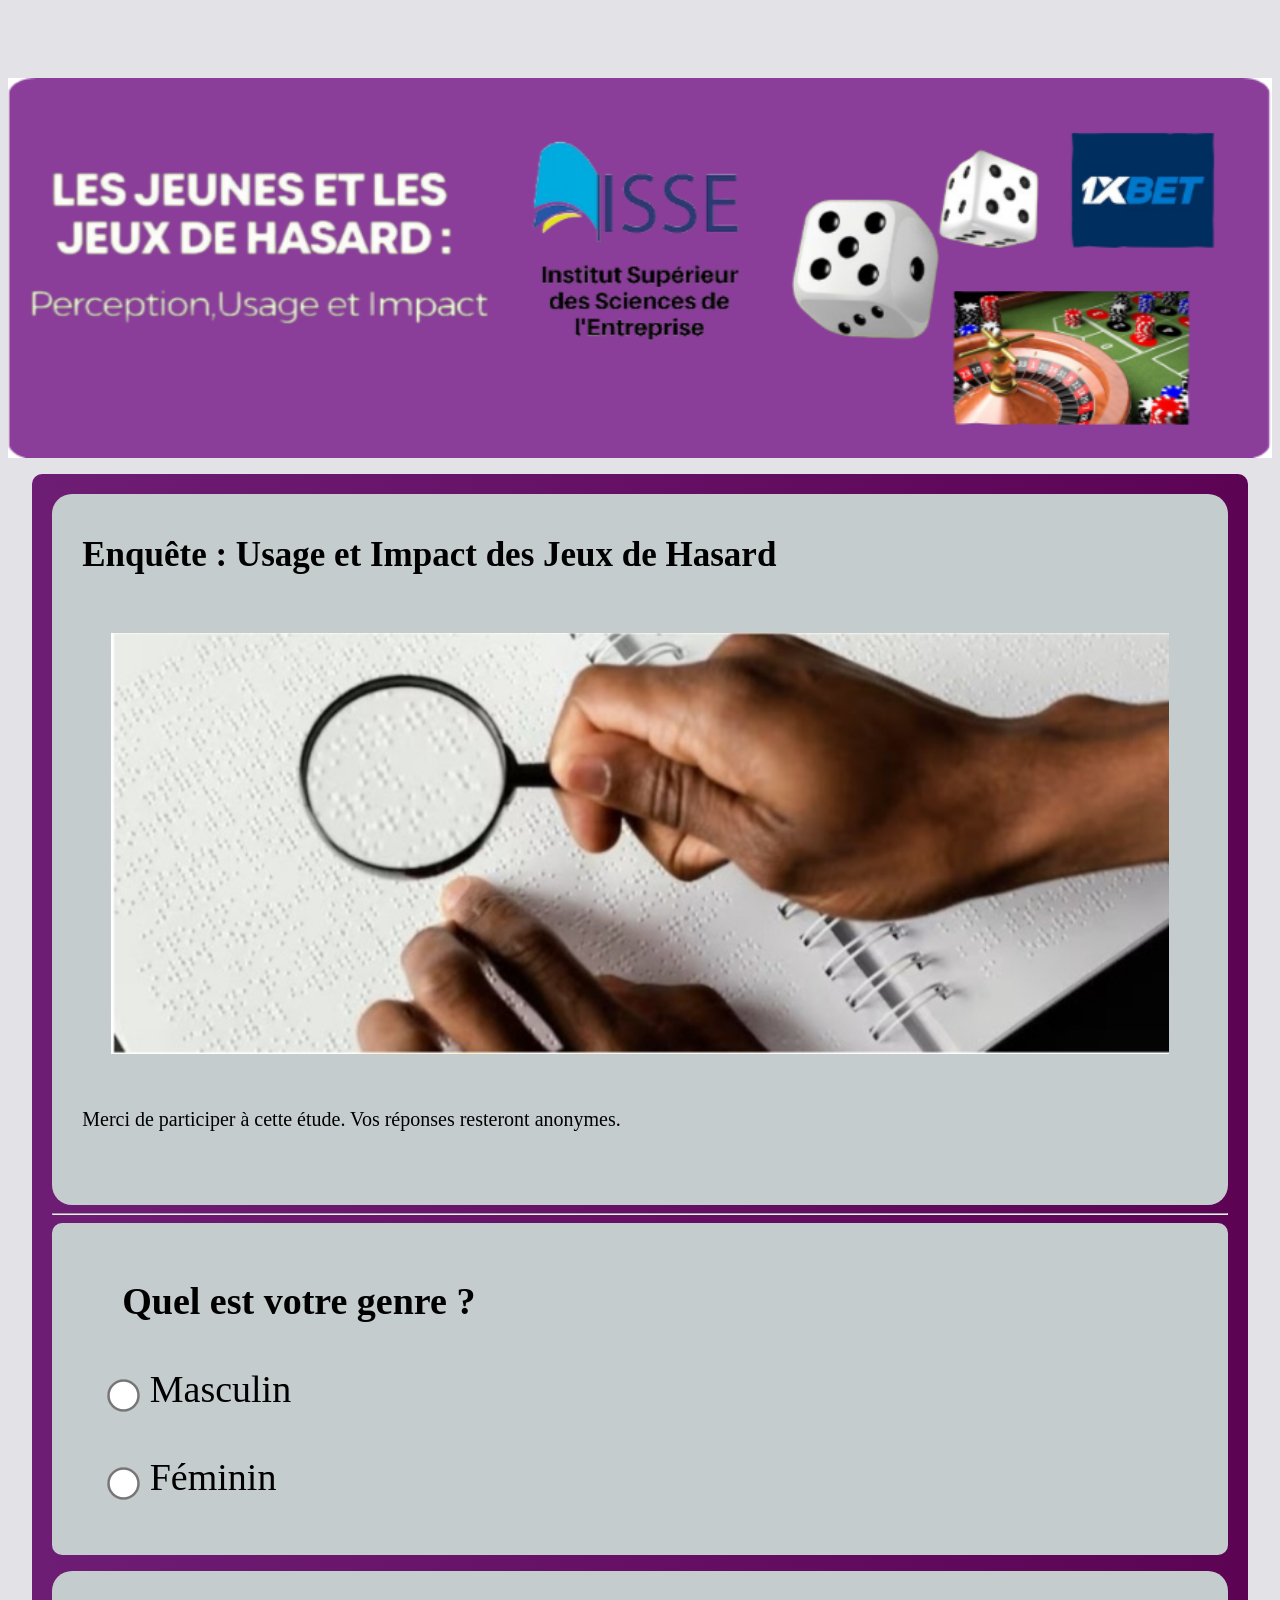
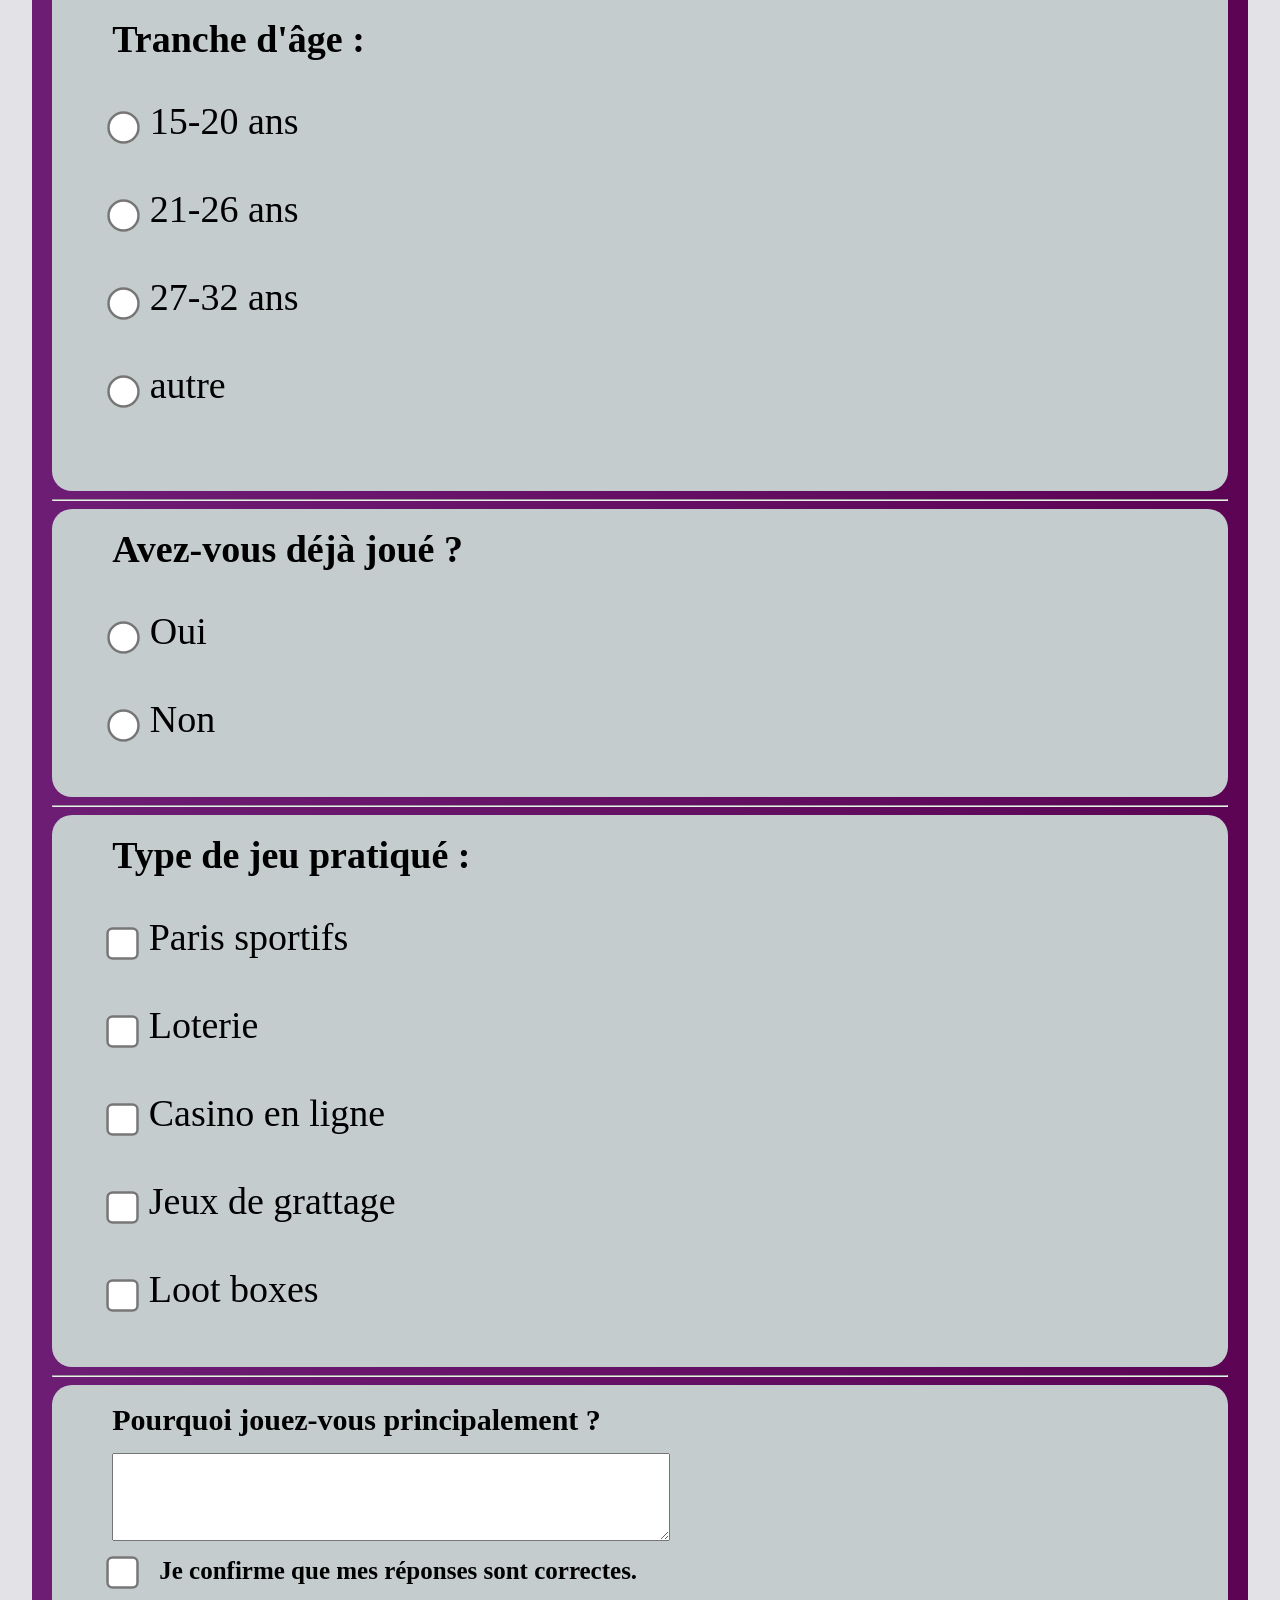
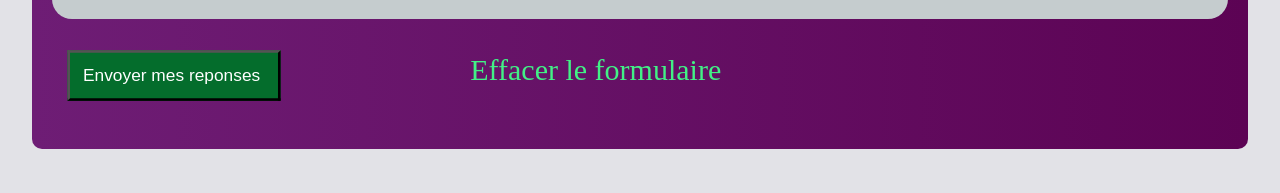
==== commit 8b32d0f1: "V15" ====
--- a/index.html
+++ b/index.html
@@ -9,7 +9,7 @@
   <br><br> <br>
 
   <p style="text-align: center;">
-    <img src="Mise À jour_20260302_111725_0000.png" alt="1" style="width: 99%;">
+    <img src="Mise À jour_20260302_111725_0000.png" alt="1" style="width: 100%;">
   </p>
   
   <div style="width: 93%; margin:auto; background: linear-gradient(to right, #6e1d75, #5c0354); padding: 20px; border-radius: 10px;">
@@ -84,7 +84,7 @@
       <br>
       <p style="padding-left: 40px;">
       <input type="submit" value="Envoyer mes reponses " style="transform: scale(1.3); padding: 10px; color: white; background-color: rgb(4, 109, 44);">
-      <span style="padding-left: 260px; color: rgb(66, 241, 134); font-size: 30px;"> Effacer le formulaire</span>
+      <span style="padding-left: 200px; color: rgb(66, 241, 134); font-size: 30px;"> Effacer le formulaire</span>
       </p>
       <br> 
       
